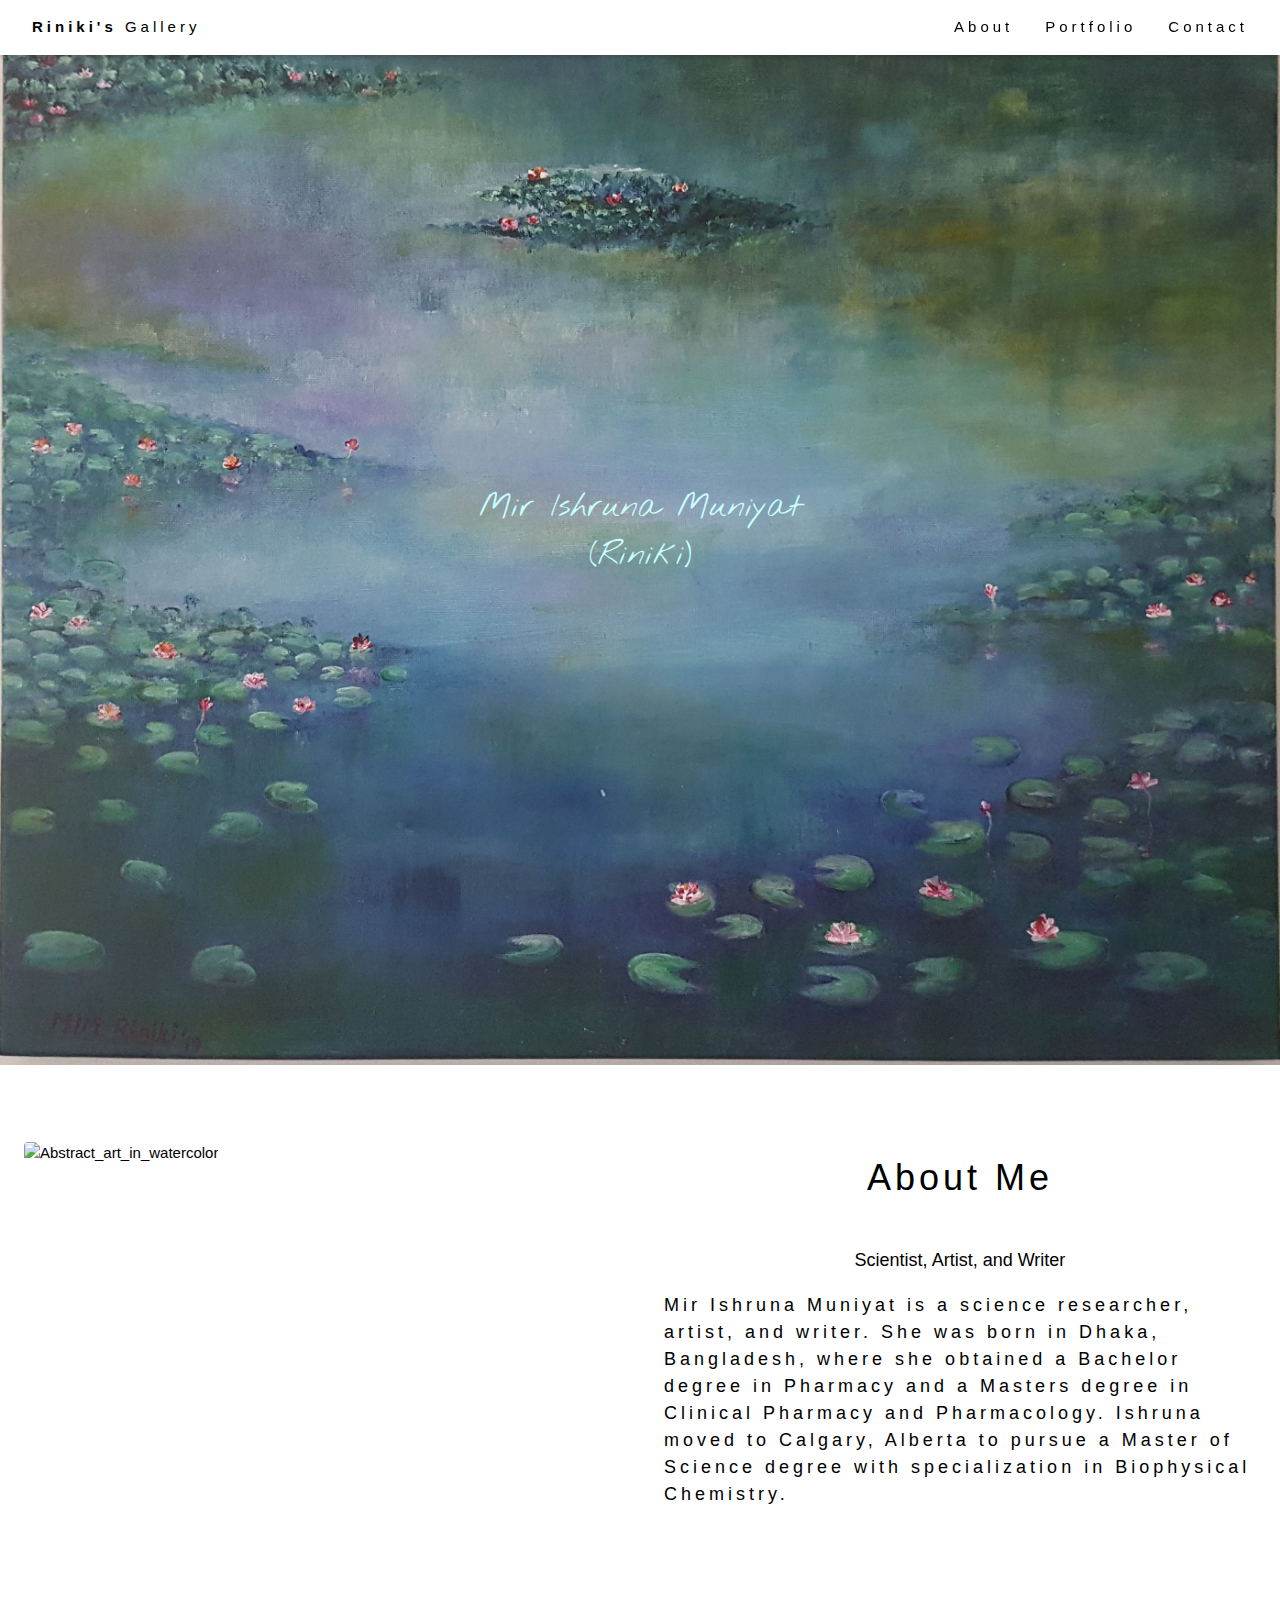
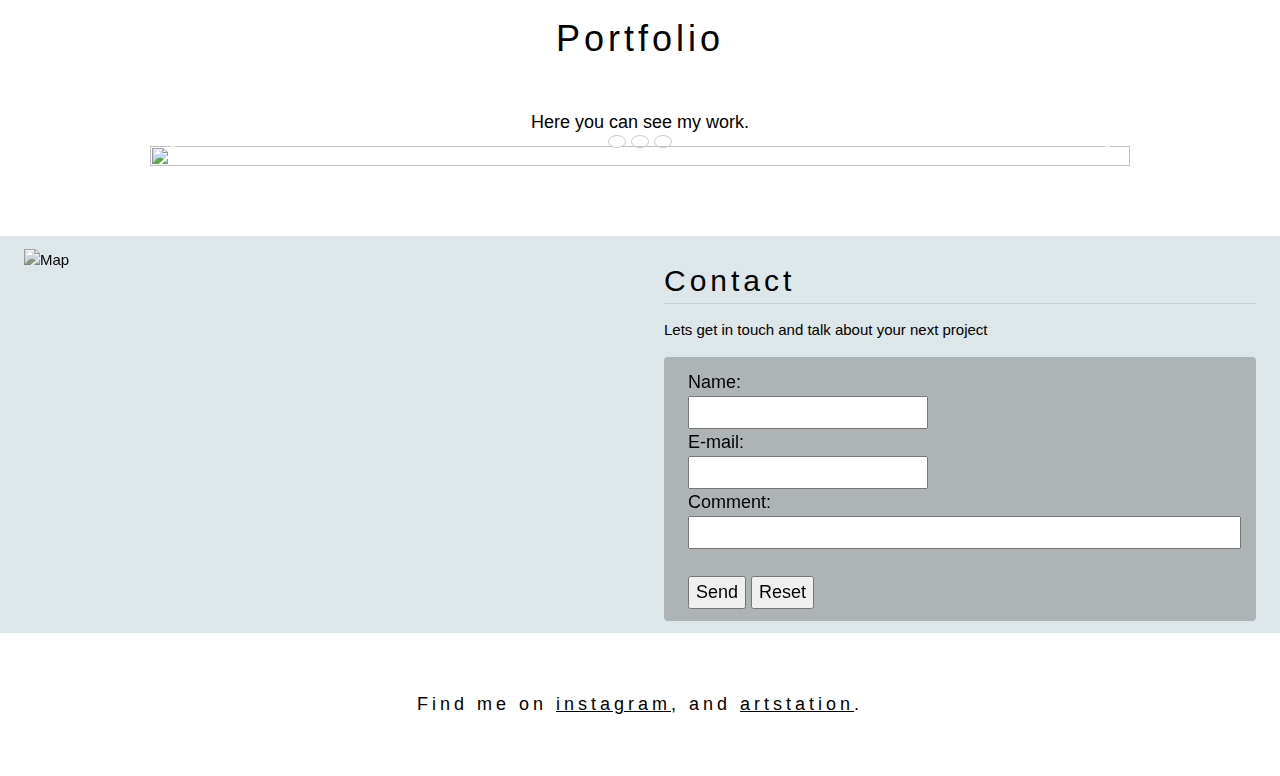
==== index.html @ c9276ca6 "Update index.html" ====
<!DOCTYPE html>
<html>
<meta charset="UFT-8">
<title>Riniki Gallery</title>
<meta name="viewport" content="width=device-width, initial-scale=1">

<style>
.pale_blue {
        background-color: #aeb4b5;
		}

</style>

<style>
.cover-photo {
		width: 100%;
		height: auto;
}
.container {
  position: relative;
  text-align: center;
  color: white;
}

.centered {
  position: absolute;
  top: 50%;
  left: 50%;
  transform: translate(-50%, -50%);
}

.slideshow_container {
  width: 800px; /*any size*/
  height: 800px; /*any size*/
}

.object-fit-slide {
  width: 100%;
  height: 100%;
  object-fit: cover; /*magic*/
}

.mySlides {display:none}
.w3-left, .w3-right, .w3-badge {cursor:pointer}
.w3-badge {height:13px;width:13px;padding:0}
</style>
			
<!-- %%%%%%%%%%%%%%%%%%%%%% STYLE  FOR SLIDE SHOW %%%%%%%%%%%%%%%%%%%%%%%%%%%%%%%%%% -->
<style>
	.mySlides {display:none}
	.w3-left, .w3-right, .w3-badge {cursor:pointer}
	.w3-badge {height:13px;width:13px;padding:0}
</style>

<!-- %%%%%%%%%%%%%%%%%%%%%% LOADING THE STYLE SHEET %%%%%%%%%%%%%%%%%%%%%%%%%%%%%%%%%% -->
<link rel="stylesheet" href="style.css">
<script src="https://www.w3schools.com/lib/w3.js"></script>

<!-- %%%%%%%%%%%%%%%%%%%%%%%%%%%%%%%%%%%%%%%%%%%%%%%%%%%%%%%%%%%%%%%%%%%%%%%%%% -->
<!-- %%%%%%%%%%%%%%%%%%%%%% MAIN BODY OF THE PAGE %%%%%%%%%%%%%%%%%%%%%%%%%%%%% -->
<!-- %%%%%%%%%%%%%%%%%%%%%%%%%%%%%%%%%%%%%%%%%%%%%%%%%%%%%%%%%%%%%%%%%%%%%%%%%% -->
<body>

<!-- wc-wide: letter spacing 4px -->
<!-- %%%%%%%%%%%%%%%%%%%%%%%%%%%%%%%%%%%%%%%%%%%%%%%%%%%%%%%%%%%%%%%%%%%%%%%%%% -->
<!-- %%%%%%%%%%%%%%%%%%%%%% NAVIGATION BAR %%%%%%%%%%%%%%%%%%%%%%%%%%%%%%%%%%%% -->
<!-- %%%%%%%%%%%%%%%%%%%%%%%%%%%%%%%%%%%%%%%%%%%%%%%%%%%%%%%%%%%%%%%%%%%%%%%%%% -->
<div class="w3-top w3-bar w3-white w3-wide w3-padding w3-card">
	<a href="#home" class="w3-bar-item w3-button"><b>Riniki's</b> Gallery</a>
	
	<!-- Float links to the right. Hide them on small screens -->
	<div class="w3-right w3-hide-small">
		<a href="#about" class="w3-bar-item w3-button">About</a>
		<a href="#projects" class="w3-bar-item w3-button">Portfolio</a>
		<a href="#contact" class="w3-bar-item w3-button">Contact</a>
	</div>
</div>



<!-- %%%%%%%%%%%%%%%%%%%%%%%%%%%%%%%%%%%%%%%%%%%%%%%%%%%%%%%%%%%%%%%%%%%%%%%%%% -->
<!-- %%%%%%%%%%%%%%%%%%%%%% Header %%%%%%%%%%%%%%%%%%%%%%%%%%%%%%%%%%%%%%%%%%%% -->
<!-- %%%%%%%%%%%%%%%%%%%%%%%%%%%%%%%%%%%%%%%%%%%%%%%%%%%%%%%%%%%%%%%%%%%%%%%%%% -->
<div class="container" style="padding-top: 25px;">
	<img src="Images/lilly_pond.jpg" style="width:100%;">
	<div class="centered cover"> Mir Ishruna Muniyat <br> (Riniki) </div>
</div>



<!-- %%%%%%%%%%%%%%%%%%%%%%%%%%%%%%%%%%%%%%%%%%%%%%%%%%%%%%%%%%%%%%%%%%%%%%%%%% -->
<!-- %%%%%%%%%%%%%%%%%%%%%% ABOUT %%%%%%%%%%%%%%%%%%%%%%%%%%%%%%%%%%%%%%%%%%%% -->
<!-- %%%%%%%%%%%%%%%%%%%%%%%%%%%%%%%%%%%%%%%%%%%%%%%%%%%%%%%%%%%%%%%%%%%%%%%%%% -->
<div id="about" class="w3-padding-top-64">
	<div class="about_row">
		<div class="about_column">
			<div class="w3-half w3-padding-large w3-hide-small">
				<img src="Images/Abstract in Watercolor.png" class="w3-round w3-image" alt="Abstract_art_in_watercolor" style="width:100%">
			</div>
		</div>
		
		<div class="about_column">
			<div class="w3-half w3-padding-large">
				<h1 class="w3-center w3-wide">About Me</h1><br>
				<h5 class="w3-center"> Scientist, Artist, and Writer </h5>
				<p class="w3-large w3-wide"> Mir Ishruna Muniyat is a science researcher, artist, and writer.
					She was born in Dhaka, Bangladesh, where she obtained a Bachelor degree in Pharmacy and a Masters degree in Clinical Pharmacy and Pharmacology.
					Ishruna moved to Calgary, Alberta to pursue a Master of Science degree with specialization in Biophysical Chemistry.
				</p>
				<p class="w3-large w3-text-grey w3-hide-medium">		
				</p>
			</div>
		</div>
	</div>
</div>

<!-- %%%%%%%%%%%%%%%%%%%%%%%%%%%%%%%%%%%%%%%%%%%%%%%%%%%%%%%%%%%%%%%%%%%%%%%%%% -->
<!-- %%%%%%%%%%%%%%%%%%%%%% Portfolio %%%%%%%%%%%%%%%%%%%%%%%%%%%%%%%%%%%%%%%%%%% -->
<!-- %%%%%%%%%%%%%%%%%%%%%%%%%%%%%%%%%%%%%%%%%%%%%%%%%%%%%%%%%%%%%%%%%%%%%%%%%% -->
<!-- Slides -->
	
<div id="projects" class="w3-center w3-padding-top-64">
	<h1 class="w3-wide">Portfolio</h1><br>
	<h5> Here you can see my work.</h5>
</div>

<div class="w3-content w3-display-container">
    <img class="object-fit-slide" src="Gallery/Art of Science/final_600dpi_info_2.png">
	<img class="object-fit-slide" src="Gallery/Art of Science/final_cover_v4.png">
	<div class="w3-center w3-container w3-section w3-large w3-text-white w3-display-bottommiddle" style="width:100%">
		<div class="w3-left w3-hover-text-khaki" onclick="plusDivs(-1)">&#10094;</div>
			<div class="w3-right w3-hover-text-khaki" onclick="plusDivs(1)">&#10095;</div>
				<span class="w3-badge demo w3-border w3-transparent w3-hover-white" onclick="currentDiv(1)"></span>
				<span class="w3-badge demo w3-border w3-transparent w3-hover-white" onclick="currentDiv(2)"></span>
				<span class="w3-badge demo w3-border w3-transparent w3-hover-white" onclick="currentDiv(3)"></span>
			</div>
	</div>
</div>

<script>
var slideIndex = 1;
showDivs(slideIndex);

function plusDivs(n) {
  showDivs(slideIndex += n);
}

function currentDiv(n) {
  showDivs(slideIndex = n);
}

function showDivs(n) {
  var i;
  var x = document.getElementsByClassName("object-fit-slide");
  var dots = document.getElementsByClassName("demo");
  if (n > x.length) {slideIndex = 1}
  if (n < 1) {slideIndex = x.length}
  for (i = 0; i < x.length; i++) {
    x[i].style.display = "none";  
  }
  for (i = 0; i < dots.length; i++) {
    dots[i].className = dots[i].className.replace(" w3-white", "");
  }
  x[slideIndex-1].style.display = "block";  
  dots[slideIndex-1].className += " w3-white";
}
</script>


<!-- %%%%%%%%%%%%%%%%%%%%%%%%%%%%%%%%%%%%%%%%%%%%%%%%%%%%%%%%%%%%%%%%%%%%%%%%%% -->
<!-- %%%%%%%%%%%%%%%%%%%%%% CONTACT %%%%%%%%%%%%%%%%%%%%%%%%%%%%%%%%%%%%%%%%%%% -->
<!-- %%%%%%%%%%%%%%%%%%%%%%%%%%%%%%%%%%%%%%%%%%%%%%%%%%%%%%%%%%%%%%%%%%%%%%%%%% -->
<div id="contact" class="w3-padding-top-64">
	<div class="about_row" style="background-color:#dde6e8;">
		<div class="about_column">
			<div class="w3-half w3-padding-large w3-hide-small">
				<img id="contact" src="Images/contact.png" class="w3-image w3-greyscale" alt="Map" style="width:100%">
			</div>
		</div>
		
		<div class="about_column">
			<div class="w3-half w3-padding-large w3-hide-smal">
				<h2 class="w3-border-bottom w3-wide 3-border-light-grey">Contact</h2>
				<p>Lets get in touch and talk about your next project</p>
				<div class="pale_blue w3-round">
					<div class="w3-container w3-padding-large w3-grayscale-min w3-large">
						<form action="mailto:ishruna.muniyat@gmail.com" method="post" enctype="text/plain">
							Name:<br>
							<input type="text" name="name"><br>
							E-mail:<br>
							<input type="text" name="mail"><br>
							Comment:<br>
							<input type="text" name="comment" size="50"><br><br>
							<input type="submit" value="Send">
							<input type="reset" value="Reset">
						</form>
					</div>
				</div>		
			</div>
		</div>
	</div>
</div>

<!-- %%%%%%%%%%%%%%%%%%%%%%%%%%%%%%%%%%%%%%%%%%%%%%%%%%%%%%%%%%%%%%%%%%%%%%%%%% -->
<!-- %%%%%%%%%%%%%%%%%%%%%% FOOTER %%%%%%%%%%%%%%%%%%%%%%%%%%%%%%%%%%%%%%%%%%%% -->
<!-- %%%%%%%%%%%%%%%%%%%%%%%%%%%%%%%%%%%%%%%%%%%%%%%%%%%%%%%%%%%%%%%%%%%%%%%%%% -->
<div class="w3-white w3-wide w3-padding">
	<!-- background-color:#dde6e8; -->
	<p class="w3-center w3-large w3-padding-32" style="font-size:10px">Find me on <a href="https://www.instagram.com/art_by_riniki/" title="instagram" target="_blank">instagram</a>, and <a href="https://ishruna_muniyat.artstation.com/" title="artstation" target="_blank">artstation</a>.</p>
</div>

</body>
</html>
---- style.css ----
﻿/* W3.CSS 4.15 December 2020 by Jan Egil and Borge Refsnes */
@font-face {
    font-family:    curvy;
    src:            url('NothingYouCouldDo-Regular.ttf') format('truetype');
}

.cover {
    color:            rgba(200,255,255,1);
    font-family:    curvy;
    font-size:        24pt;
    display:         block;
    text-align:     center;
    }
}

* {
  box-sizing: border-box;
}

@media only screen and (max-width: 600px) {
	.about_column {
	  display: block;
	  float: center;
	  height: 100%;
	  padding: 5px;
	}
}
.about_row::after {
  content: "";
  clear: both;
  display: table;
}

html{box-sizing:border-box}*,*:before,*:after{box-sizing:inherit}
/* Extract from normalize.css by Nicolas Gallagher and Jonathan Neal git.io/normalize */
html{-ms-text-size-adjust:100%;-webkit-text-size-adjust:100%}body{margin:0}
article,aside,details,figcaption,figure,footer,header,main,menu,nav,section{display:block}summary{display:list-item}
audio,canvas,progress,video{display:inline-block}progress{vertical-align:baseline}
audio:not([controls]){display:none;height:0}[hidden],template{display:none}
a{background-color:transparent}a:active,a:hover{outline-width:0}
abbr[title]{border-bottom:none;text-decoration:underline;text-decoration:underline dotted}
b,strong{font-weight:bolder}dfn{font-style:italic}mark{background:#ff0;color:#000}
small{font-size:80%}sub,sup{font-size:75%;line-height:0;position:relative;vertical-align:baseline}
sub{bottom:-0.25em}sup{top:-0.5em}figure{margin:1em 40px}img{border-style:none}
code,kbd,pre,samp{font-family:monospace,monospace;font-size:1em}hr{box-sizing:content-box;height:0;overflow:visible}
button,input,select,textarea,optgroup{font:inherit;margin:0}optgroup{font-weight:bold}
button,input{overflow:visible}button,select{text-transform:none}
button,[type=button],[type=reset],[type=submit]{-webkit-appearance:button}
button::-moz-focus-inner,[type=button]::-moz-focus-inner,[type=reset]::-moz-focus-inner,[type=submit]::-moz-focus-inner{border-style:none;padding:0}
button:-moz-focusring,[type=button]:-moz-focusring,[type=reset]:-moz-focusring,[type=submit]:-moz-focusring{outline:1px dotted ButtonText}
fieldset{border:1px solid #c0c0c0;margin:0 2px;padding:.35em .625em .75em}
legend{color:inherit;display:table;max-width:100%;padding:0;white-space:normal}textarea{overflow:auto}
[type=checkbox],[type=radio]{padding:0}
[type=number]::-webkit-inner-spin-button,[type=number]::-webkit-outer-spin-button{height:auto}
[type=search]{-webkit-appearance:textfield;outline-offset:-2px}
[type=search]::-webkit-search-decoration{-webkit-appearance:none}
::-webkit-file-upload-button{-webkit-appearance:button;font:inherit}
/* End extract */
html,body{font-family:Verdana,sans-serif;font-size:15px;line-height:1.5}html{overflow-x:hidden}
h1{font-size:36px}h2{font-size:30px}h3{font-size:24px}h4{font-size:20px}h5{font-size:18px}h6{font-size:16px}
.w3-serif{font-family:serif}.w3-sans-serif{font-family:sans-serif}.w3-cursive{font-family:cursive}.w3-monospace{font-family:monospace}
h1,h2,h3,h4,h5,h6{font-family:"Segoe UI",Arial,sans-serif;font-weight:400;margin:10px 0}.w3-wide{letter-spacing:4px}
hr{border:0;border-top:1px solid #eee;margin:20px 0}
.w3-image{max-width:100%;height:auto}img{vertical-align:middle}a{color:inherit}
.w3-table,.w3-table-all{border-collapse:collapse;border-spacing:0;width:100%;display:table}.w3-table-all{border:1px solid #ccc}
.w3-bordered tr,.w3-table-all tr{border-bottom:1px solid #ddd}.w3-striped tbody tr:nth-child(even){background-color:#f1f1f1}
.w3-table-all tr:nth-child(odd){background-color:#fff}.w3-table-all tr:nth-child(even){background-color:#f1f1f1}
.w3-hoverable tbody tr:hover,.w3-ul.w3-hoverable li:hover{background-color:#ccc}.w3-centered tr th,.w3-centered tr td{text-align:center}
.w3-table td,.w3-table th,.w3-table-all td,.w3-table-all th{padding:8px 8px;display:table-cell;text-align:left;vertical-align:top}
.w3-table th:first-child,.w3-table td:first-child,.w3-table-all th:first-child,.w3-table-all td:first-child{padding-left:16px}
.w3-btn,.w3-button{border:none;display:inline-block;padding:8px 16px;vertical-align:middle;overflow:hidden;text-decoration:none;color:inherit;background-color:inherit;text-align:center;cursor:pointer;white-space:nowrap}
.w3-btn:hover{box-shadow:0 8px 16px 0 rgba(0,0,0,0.2),0 6px 20px 0 rgba(0,0,0,0.19)}
.w3-btn,.w3-button{-webkit-touch-callout:none;-webkit-user-select:none;-khtml-user-select:none;-moz-user-select:none;-ms-user-select:none;user-select:none}   
.w3-disabled,.w3-btn:disabled,.w3-button:disabled{cursor:not-allowed;opacity:0.3}.w3-disabled *,:disabled *{pointer-events:none}
.w3-btn.w3-disabled:hover,.w3-btn:disabled:hover{box-shadow:none}
.w3-badge,.w3-tag{background-color:#000;color:#fff;display:inline-block;padding-left:8px;padding-right:8px;text-align:center}.w3-badge{border-radius:50%}
.w3-ul{list-style-type:none;padding:0;margin:0}.w3-ul li{padding:8px 16px;border-bottom:1px solid #ddd}.w3-ul li:last-child{border-bottom:none}
.w3-tooltip,.w3-display-container{position:relative}.w3-tooltip .w3-text{display:none}.w3-tooltip:hover .w3-text{display:inline-block}
.w3-ripple:active{opacity:0.5}.w3-ripple{transition:opacity 0s}
.w3-input{padding:8px;display:block;border:none;border-bottom:1px solid #ccc;width:100%}
.w3-select{padding:9px 0;width:100%;border:none;border-bottom:1px solid #ccc}
.w3-dropdown-click,.w3-dropdown-hover{position:relative;display:inline-block;cursor:pointer}
.w3-dropdown-hover:hover .w3-dropdown-content{display:block}
.w3-dropdown-hover:first-child,.w3-dropdown-click:hover{background-color:#ccc;color:#000}
.w3-dropdown-hover:hover > .w3-button:first-child,.w3-dropdown-click:hover > .w3-button:first-child{background-color:#ccc;color:#000}
.w3-dropdown-content{cursor:auto;color:#000;background-color:#fff;display:none;position:absolute;min-width:160px;margin:0;padding:0;z-index:1}
.w3-check,.w3-radio{width:24px;height:24px;position:relative;top:6px}
.w3-sidebar{height:100%;width:200px;background-color:#fff;position:fixed!important;z-index:1;overflow:auto}
.w3-bar-block .w3-dropdown-hover,.w3-bar-block .w3-dropdown-click{width:100%}
.w3-bar-block .w3-dropdown-hover .w3-dropdown-content,.w3-bar-block .w3-dropdown-click .w3-dropdown-content{min-width:100%}
.w3-bar-block .w3-dropdown-hover .w3-button,.w3-bar-block .w3-dropdown-click .w3-button{width:100%;text-align:left;padding:8px 16px}
.w3-main,#main{transition:margin-left .4s}
.w3-modal{z-index:3;display:none;padding-top:100px;position:fixed;left:0;top:0;width:100%;height:100%;overflow:auto;background-color:rgb(0,0,0);background-color:rgba(0,0,0,0.4)}
.w3-modal-content{margin:auto;background-color:#fff;position:relative;padding:0;outline:0;width:600px}
.w3-bar{width:100%;overflow:hidden}.w3-center .w3-bar{display:inline-block;width:auto}
.w3-bar .w3-bar-item{padding:8px 16px;float:left;width:auto;border:none;display:block;outline:0}
.w3-bar .w3-dropdown-hover,.w3-bar .w3-dropdown-click{position:static;float:left}
.w3-bar .w3-button{white-space:normal}
.w3-bar-block .w3-bar-item{width:100%;display:block;padding:8px 16px;text-align:left;border:none;white-space:normal;float:none;outline:0}
.w3-bar-block.w3-center .w3-bar-item{text-align:center}.w3-block{display:block;width:100%}
.w3-responsive{display:block;overflow-x:auto}
.w3-container:after,.w3-container:before,.w3-panel:after,.w3-panel:before,.w3-row:after,.w3-row:before,.w3-row-padding:after,.w3-row-padding:before,
.w3-cell-row:before,.w3-cell-row:after,.w3-clear:after,.w3-clear:before,.w3-bar:before,.w3-bar:after{content:"";display:table;clear:both}
.w3-col,.w3-half,.w3-third,.w3-twothird,.w3-threequarter,.w3-quarter{float:left;width:100%}
.w3-col.s1{width:8.33333%}.w3-col.s2{width:16.66666%}.w3-col.s3{width:24.99999%}.w3-col.s4{width:33.33333%}
.w3-col.s5{width:41.66666%}.w3-col.s6{width:49.99999%}.w3-col.s7{width:58.33333%}.w3-col.s8{width:66.66666%}
.w3-col.s9{width:74.99999%}.w3-col.s10{width:83.33333%}.w3-col.s11{width:91.66666%}.w3-col.s12{width:99.99999%}
@media (min-width:601px){.w3-col.m1{width:8.33333%}.w3-col.m2{width:16.66666%}.w3-col.m3,.w3-quarter{width:24.99999%}.w3-col.m4,.w3-third{width:33.33333%}
.w3-col.m5{width:41.66666%}.w3-col.m6,.w3-half{width:49.99999%}.w3-col.m7{width:58.33333%}.w3-col.m8,.w3-twothird{width:66.66666%}
.w3-col.m9,.w3-threequarter{width:74.99999%}.w3-col.m10{width:83.33333%}.w3-col.m11{width:91.66666%}.w3-col.m12{width:99.99999%}}
@media (min-width:993px){.w3-col.l1{width:8.33333%}.w3-col.l2{width:16.66666%}.w3-col.l3{width:24.99999%}.w3-col.l4{width:33.33333%}
.w3-col.l5{width:41.66666%}.w3-col.l6{width:49.99999%}.w3-col.l7{width:58.33333%}.w3-col.l8{width:66.66666%}
.w3-col.l9{width:74.99999%}.w3-col.l10{width:83.33333%}.w3-col.l11{width:91.66666%}.w3-col.l12{width:99.99999%}}
.w3-rest{overflow:hidden}.w3-stretch{margin-left:-16px;margin-right:-16px}
.w3-content,.w3-auto{margin-left:auto;margin-right:auto}.w3-content{max-width:980px}.w3-auto{max-width:1140px}
.w3-cell-row{display:table;width:100%}.w3-cell{display:table-cell}
.w3-cell-top{vertical-align:top}.w3-cell-middle{vertical-align:middle}.w3-cell-bottom{vertical-align:bottom}
.w3-hide{display:none!important}.w3-show-block,.w3-show{display:block!important}.w3-show-inline-block{display:inline-block!important}
@media (max-width:1205px){.w3-auto{max-width:95%}}
@media (max-width:600px){.w3-modal-content{margin:0 10px;width:auto!important}.w3-modal{padding-top:30px}
.w3-dropdown-hover.w3-mobile .w3-dropdown-content,.w3-dropdown-click.w3-mobile .w3-dropdown-content{position:relative}	
.w3-hide-small{display:none!important}.w3-mobile{display:block;width:100%!important}.w3-bar-item.w3-mobile,.w3-dropdown-hover.w3-mobile,.w3-dropdown-click.w3-mobile{text-align:center}
.w3-dropdown-hover.w3-mobile,.w3-dropdown-hover.w3-mobile .w3-btn,.w3-dropdown-hover.w3-mobile .w3-button,.w3-dropdown-click.w3-mobile,.w3-dropdown-click.w3-mobile .w3-btn,.w3-dropdown-click.w3-mobile .w3-button{width:100%}}
@media (max-width:768px){.w3-modal-content{width:500px}.w3-modal{padding-top:50px}}
@media (min-width:993px){.w3-modal-content{width:900px}.w3-hide-large{display:none!important}.w3-sidebar.w3-collapse{display:block!important}}
@media (max-width:992px) and (min-width:601px){.w3-hide-medium{display:none!important}}
@media (max-width:992px){.w3-sidebar.w3-collapse{display:none}.w3-main{margin-left:0!important;margin-right:0!important}.w3-auto{max-width:100%}}
.w3-top,.w3-bottom{position:fixed;width:100%;z-index:1}.w3-top{top:0}.w3-bottom{bottom:0}
.w3-overlay{position:fixed;display:none;width:100%;height:100%;top:0;left:0;right:0;bottom:0;background-color:rgba(0,0,0,0.5);z-index:2}
.w3-display-topleft{position:absolute;left:0;top:0}.w3-display-topright{position:absolute;right:0;top:0}
.w3-display-bottomleft{position:absolute;left:0;bottom:0}.w3-display-bottomright{position:absolute;right:0;bottom:0}
.w3-display-middle{position:absolute;top:50%;left:50%;transform:translate(-50%,-50%);-ms-transform:translate(-50%,-50%)}
.w3-display-left{position:absolute;top:50%;left:0%;transform:translate(0%,-50%);-ms-transform:translate(-0%,-50%)}
.w3-display-right{position:absolute;top:50%;right:0%;transform:translate(0%,-50%);-ms-transform:translate(0%,-50%)}
.w3-display-topmiddle{position:absolute;left:50%;top:0;transform:translate(-50%,0%);-ms-transform:translate(-50%,0%)}
.w3-display-bottommiddle{position:absolute;left:50%;bottom:0;transform:translate(-50%,0%);-ms-transform:translate(-50%,0%)}
.w3-display-container:hover .w3-display-hover{display:block}.w3-display-container:hover span.w3-display-hover{display:inline-block}.w3-display-hover{display:none}
.w3-display-position{position:absolute}
.w3-circle{border-radius:50%}
.w3-round-small{border-radius:2px}.w3-round,.w3-round-medium{border-radius:4px}.w3-round-large{border-radius:8px}.w3-round-xlarge{border-radius:16px}.w3-round-xxlarge{border-radius:32px}
.w3-row-padding,.w3-row-padding>.w3-half,.w3-row-padding>.w3-third,.w3-row-padding>.w3-twothird,.w3-row-padding>.w3-threequarter,.w3-row-padding>.w3-quarter,.w3-row-padding>.w3-col{padding:0 8px}
.w3-container,.w3-panel{padding:0.01em 16px}.w3-panel{margin-top:16px;margin-bottom:16px}
.w3-code,.w3-codespan{font-family:Consolas,"courier new";font-size:16px}
.w3-code{width:auto;background-color:#fff;padding:8px 12px;border-left:4px solid #4CAF50;word-wrap:break-word}
.w3-codespan{color:crimson;background-color:#f1f1f1;padding-left:4px;padding-right:4px;font-size:110%}
.w3-card,.w3-card-2{box-shadow:0 2px 5px 0 rgba(0,0,0,0.16),0 2px 10px 0 rgba(0,0,0,0.12)}
.w3-card-4,.w3-hover-shadow:hover{box-shadow:0 4px 10px 0 rgba(0,0,0,0.2),0 4px 20px 0 rgba(0,0,0,0.19)}
.w3-spin{animation:w3-spin 2s infinite linear}@keyframes w3-spin{0%{transform:rotate(0deg)}100%{transform:rotate(359deg)}}
.w3-animate-fading{animation:fading 10s infinite}@keyframes fading{0%{opacity:0}50%{opacity:1}100%{opacity:0}}
.w3-animate-opacity{animation:opac 0.8s}@keyframes opac{from{opacity:0} to{opacity:1}}
.w3-animate-top{position:relative;animation:animatetop 0.4s}@keyframes animatetop{from{top:-300px;opacity:0} to{top:0;opacity:1}}
.w3-animate-left{position:relative;animation:animateleft 0.4s}@keyframes animateleft{from{left:-300px;opacity:0} to{left:0;opacity:1}}
.w3-animate-right{position:relative;animation:animateright 0.4s}@keyframes animateright{from{right:-300px;opacity:0} to{right:0;opacity:1}}
.w3-animate-bottom{position:relative;animation:animatebottom 0.4s}@keyframes animatebottom{from{bottom:-300px;opacity:0} to{bottom:0;opacity:1}}
.w3-animate-zoom {animation:animatezoom 0.6s}@keyframes animatezoom{from{transform:scale(0)} to{transform:scale(1)}}
.w3-animate-input{transition:width 0.4s ease-in-out}.w3-animate-input:focus{width:100%!important}
.w3-opacity,.w3-hover-opacity:hover{opacity:0.60}.w3-opacity-off,.w3-hover-opacity-off:hover{opacity:1}
.w3-opacity-max{opacity:0.25}.w3-opacity-min{opacity:0.75}
.w3-greyscale-max,.w3-grayscale-max,.w3-hover-greyscale:hover,.w3-hover-grayscale:hover{filter:grayscale(100%)}
.w3-greyscale,.w3-grayscale{filter:grayscale(75%)}.w3-greyscale-min,.w3-grayscale-min{filter:grayscale(50%)}
.w3-sepia{filter:sepia(75%)}.w3-sepia-max,.w3-hover-sepia:hover{filter:sepia(100%)}.w3-sepia-min{filter:sepia(50%)}
.w3-tiny{font-size:10px!important}.w3-small{font-size:12px!important}.w3-medium{font-size:15px!important}.w3-large{font-size:18px!important}
.w3-xlarge{font-size:24px!important}.w3-xxlarge{font-size:36px!important}.w3-xxxlarge{font-size:48px!important}.w3-jumbo{font-size:64px!important}
.w3-left-align{text-align:left!important}.w3-right-align{text-align:right!important}.w3-justify{text-align:justify!important}.w3-center{text-align:center!important}
.w3-border-0{border:0!important}.w3-border{border:1px solid #ccc!important}
.w3-border-top{border-top:1px solid #ccc!important}.w3-border-bottom{border-bottom:1px solid #ccc!important}
.w3-border-left{border-left:1px solid #ccc!important}.w3-border-right{border-right:1px solid #ccc!important}
.w3-topbar{border-top:6px solid #ccc!important}.w3-bottombar{border-bottom:6px solid #ccc!important}
.w3-leftbar{border-left:6px solid #ccc!important}.w3-rightbar{border-right:6px solid #ccc!important}
.w3-section,.w3-code{margin-top:16px!important;margin-bottom:16px!important}
.w3-margin{margin:16px!important}.w3-margin-top{margin-top:16px!important}.w3-margin-bottom{margin-bottom:16px!important}
.w3-margin-left{margin-left:16px!important}.w3-margin-right{margin-right:16px!important}
.w3-padding-small{padding:4px 8px!important}.w3-padding{padding:8px 16px!important}.w3-padding-large{padding:12px 24px!important}
.w3-padding-16{padding-top:16px!important;padding-bottom:16px!important}.w3-padding-24{padding-top:24px!important;padding-bottom:24px!important}
.w3-padding-32{padding-top:32px!important;padding-bottom:32px!important}.w3-padding-48{padding-top:48px!important;padding-bottom:48px!important}
.w3-padding-64{padding-top:64px!important;padding-bottom:64px!important}
.w3-padding-top-64{padding-top:64px!important}.w3-padding-top-48{padding-top:48px!important}
.w3-padding-top-32{padding-top:32px!important}.w3-padding-top-24{padding-top:24px!important}
.w3-left{float:left!important}.w3-right{float:right!important}
.w3-button:hover{color:#000!important;background-color:#ccc!important}
.w3-transparent,.w3-hover-none:hover{background-color:transparent!important}
.w3-hover-none:hover{box-shadow:none!important}
/* Colors */
.w3-amber,.w3-hover-amber:hover{color:#000!important;background-color:#ffc107!important}
.w3-aqua,.w3-hover-aqua:hover{color:#000!important;background-color:#00ffff!important}
.w3-blue,.w3-hover-blue:hover{color:#fff!important;background-color:#2196F3!important}
.w3-light-blue,.w3-hover-light-blue:hover{color:#000!important;background-color:#87CEEB!important}
.w3-brown,.w3-hover-brown:hover{color:#fff!important;background-color:#795548!important}
.w3-cyan,.w3-hover-cyan:hover{color:#000!important;background-color:#00bcd4!important}
.w3-blue-grey,.w3-hover-blue-grey:hover,.w3-blue-gray,.w3-hover-blue-gray:hover{color:#fff!important;background-color:#607d8b!important}
.w3-green,.w3-hover-green:hover{color:#fff!important;background-color:#4CAF50!important}
.w3-light-green,.w3-hover-light-green:hover{color:#000!important;background-color:#8bc34a!important}
.w3-indigo,.w3-hover-indigo:hover{color:#fff!important;background-color:#3f51b5!important}
.w3-khaki,.w3-hover-khaki:hover{color:#000!important;background-color:#f0e68c!important}
.w3-lime,.w3-hover-lime:hover{color:#000!important;background-color:#cddc39!important}
.w3-orange,.w3-hover-orange:hover{color:#000!important;background-color:#ff9800!important}
.w3-deep-orange,.w3-hover-deep-orange:hover{color:#fff!important;background-color:#ff5722!important}
.w3-pink,.w3-hover-pink:hover{color:#fff!important;background-color:#e91e63!important}
.w3-purple,.w3-hover-purple:hover{color:#fff!important;background-color:#9c27b0!important}
.w3-deep-purple,.w3-hover-deep-purple:hover{color:#fff!important;background-color:#673ab7!important}
.w3-red,.w3-hover-red:hover{color:#fff!important;background-color:#f44336!important}
.w3-sand,.w3-hover-sand:hover{color:#000!important;background-color:#fdf5e6!important}
.w3-teal,.w3-hover-teal:hover{color:#fff!important;background-color:#009688!important}
.w3-yellow,.w3-hover-yellow:hover{color:#000!important;background-color:#ffeb3b!important}
.w3-white,.w3-hover-white:hover{color:#000!important;background-color:#fff!important}
.w3-black,.w3-hover-black:hover{color:#fff!important;background-color:#000!important}
.w3-grey,.w3-hover-grey:hover,.w3-gray,.w3-hover-gray:hover{color:#000!important;background-color:#9e9e9e!important}
.w3-light-grey,.w3-hover-light-grey:hover,.w3-light-gray,.w3-hover-light-gray:hover{color:#000!important;background-color:#f1f1f1!important}
.w3-dark-grey,.w3-hover-dark-grey:hover,.w3-dark-gray,.w3-hover-dark-gray:hover{color:#fff!important;background-color:#616161!important}
.w3-pale-red,.w3-hover-pale-red:hover{color:#000!important;background-color:#ffdddd!important}
.w3-pale-green,.w3-hover-pale-green:hover{color:#000!important;background-color:#ddffdd!important}
.w3-pale-yellow,.w3-hover-pale-yellow:hover{color:#000!important;background-color:#ffffcc!important}
.w3-pale-blue,.w3-hover-pale-blue:hover{color:#000!important;background-color:#ddffff!important}
.w3-text-amber,.w3-hover-text-amber:hover{color:#ffc107!important}
.w3-text-aqua,.w3-hover-text-aqua:hover{color:#00ffff!important}
.w3-text-blue,.w3-hover-text-blue:hover{color:#2196F3!important}
.w3-text-light-blue,.w3-hover-text-light-blue:hover{color:#87CEEB!important}
.w3-text-brown,.w3-hover-text-brown:hover{color:#795548!important}
.w3-text-cyan,.w3-hover-text-cyan:hover{color:#00bcd4!important}
.w3-text-blue-grey,.w3-hover-text-blue-grey:hover,.w3-text-blue-gray,.w3-hover-text-blue-gray:hover{color:#607d8b!important}
.w3-text-green,.w3-hover-text-green:hover{color:#4CAF50!important}
.w3-text-light-green,.w3-hover-text-light-green:hover{color:#8bc34a!important}
.w3-text-indigo,.w3-hover-text-indigo:hover{color:#3f51b5!important}
.w3-text-khaki,.w3-hover-text-khaki:hover{color:#b4aa50!important}
.w3-text-lime,.w3-hover-text-lime:hover{color:#cddc39!important}
.w3-text-orange,.w3-hover-text-orange:hover{color:#ff9800!important}
.w3-text-deep-orange,.w3-hover-text-deep-orange:hover{color:#ff5722!important}
.w3-text-pink,.w3-hover-text-pink:hover{color:#e91e63!important}
.w3-text-purple,.w3-hover-text-purple:hover{color:#9c27b0!important}
.w3-text-deep-purple,.w3-hover-text-deep-purple:hover{color:#673ab7!important}
.w3-text-red,.w3-hover-text-red:hover{color:#f44336!important}
.w3-text-sand,.w3-hover-text-sand:hover{color:#fdf5e6!important}
.w3-text-teal,.w3-hover-text-teal:hover{color:#009688!important}
.w3-text-yellow,.w3-hover-text-yellow:hover{color:#d2be0e!important}
.w3-text-white,.w3-hover-text-white:hover{color:#fff!important}
.w3-text-black,.w3-hover-text-black:hover{color:#000!important}
.w3-text-grey,.w3-hover-text-grey:hover,.w3-text-gray,.w3-hover-text-gray:hover{color:#757575!important}
.w3-text-light-grey,.w3-hover-text-light-grey:hover,.w3-text-light-gray,.w3-hover-text-light-gray:hover{color:#f1f1f1!important}
.w3-text-dark-grey,.w3-hover-text-dark-grey:hover,.w3-text-dark-gray,.w3-hover-text-dark-gray:hover{color:#3a3a3a!important}
.w3-border-amber,.w3-hover-border-amber:hover{border-color:#ffc107!important}
.w3-border-aqua,.w3-hover-border-aqua:hover{border-color:#00ffff!important}
.w3-border-blue,.w3-hover-border-blue:hover{border-color:#2196F3!important}
.w3-border-light-blue,.w3-hover-border-light-blue:hover{border-color:#87CEEB!important}
.w3-border-brown,.w3-hover-border-brown:hover{border-color:#795548!important}
.w3-border-cyan,.w3-hover-border-cyan:hover{border-color:#00bcd4!important}
.w3-border-blue-grey,.w3-hover-border-blue-grey:hover,.w3-border-blue-gray,.w3-hover-border-blue-gray:hover{border-color:#607d8b!important}
.w3-border-green,.w3-hover-border-green:hover{border-color:#4CAF50!important}
.w3-border-light-green,.w3-hover-border-light-green:hover{border-color:#8bc34a!important}
.w3-border-indigo,.w3-hover-border-indigo:hover{border-color:#3f51b5!important}
.w3-border-khaki,.w3-hover-border-khaki:hover{border-color:#f0e68c!important}
.w3-border-lime,.w3-hover-border-lime:hover{border-color:#cddc39!important}
.w3-border-orange,.w3-hover-border-orange:hover{border-color:#ff9800!important}
.w3-border-deep-orange,.w3-hover-border-deep-orange:hover{border-color:#ff5722!important}
.w3-border-pink,.w3-hover-border-pink:hover{border-color:#e91e63!important}
.w3-border-purple,.w3-hover-border-purple:hover{border-color:#9c27b0!important}
.w3-border-deep-purple,.w3-hover-border-deep-purple:hover{border-color:#673ab7!important}
.w3-border-red,.w3-hover-border-red:hover{border-color:#f44336!important}
.w3-border-sand,.w3-hover-border-sand:hover{border-color:#fdf5e6!important}
.w3-border-teal,.w3-hover-border-teal:hover{border-color:#009688!important}
.w3-border-yellow,.w3-hover-border-yellow:hover{border-color:#ffeb3b!important}
.w3-border-white,.w3-hover-border-white:hover{border-color:#fff!important}
.w3-border-black,.w3-hover-border-black:hover{border-color:#000!important}
.w3-border-grey,.w3-hover-border-grey:hover,.w3-border-gray,.w3-hover-border-gray:hover{border-color:#9e9e9e!important}
.w3-border-light-grey,.w3-hover-border-light-grey:hover,.w3-border-light-gray,.w3-hover-border-light-gray:hover{border-color:#f1f1f1!important}
.w3-border-dark-grey,.w3-hover-border-dark-grey:hover,.w3-border-dark-gray,.w3-hover-border-dark-gray:hover{border-color:#616161!important}
.w3-border-pale-red,.w3-hover-border-pale-red:hover{border-color:#ffe7e7!important}.w3-border-pale-green,.w3-hover-border-pale-green:hover{border-color:#e7ffe7!important}
.w3-border-pale-yellow,.w3-hover-border-pale-yellow:hover{border-color:#ffffcc!important}.w3-border-pale-blue,.w3-hover-border-pale-blue:hover{border-color:#e7ffff!important}
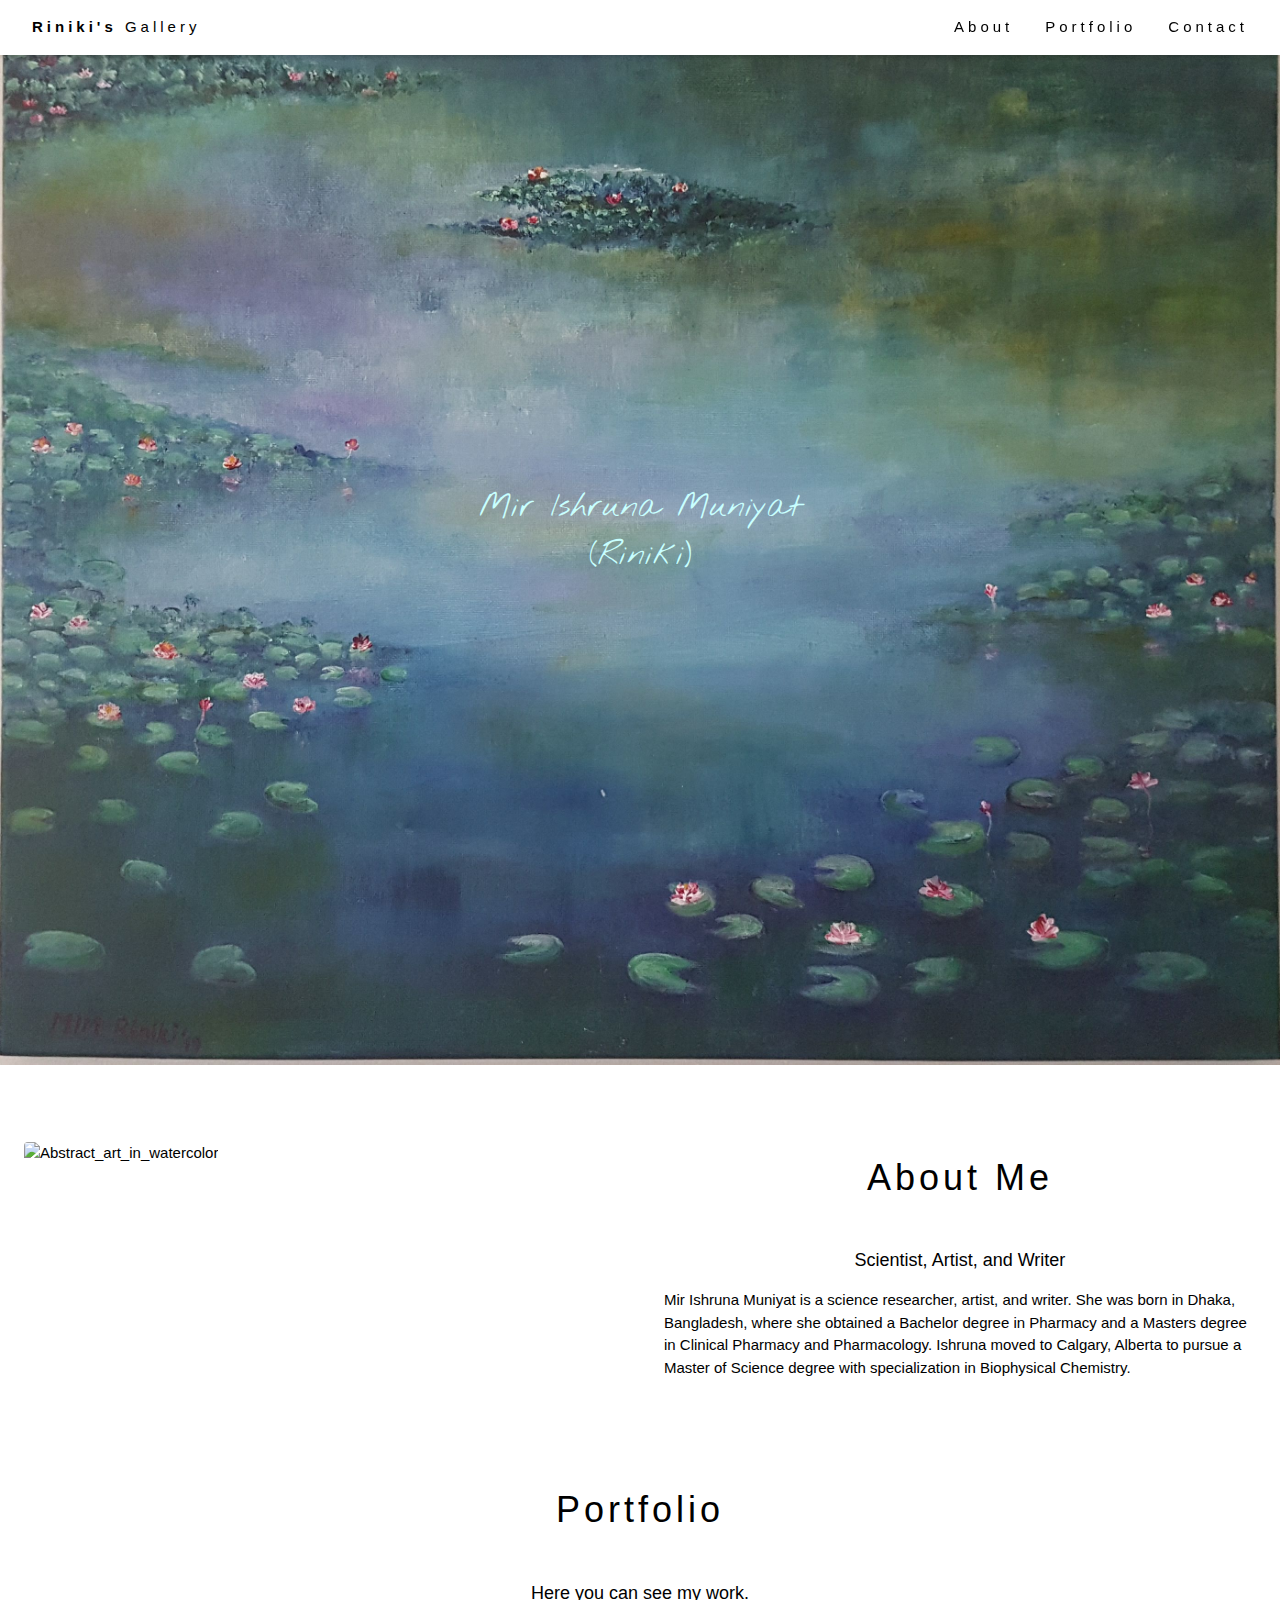
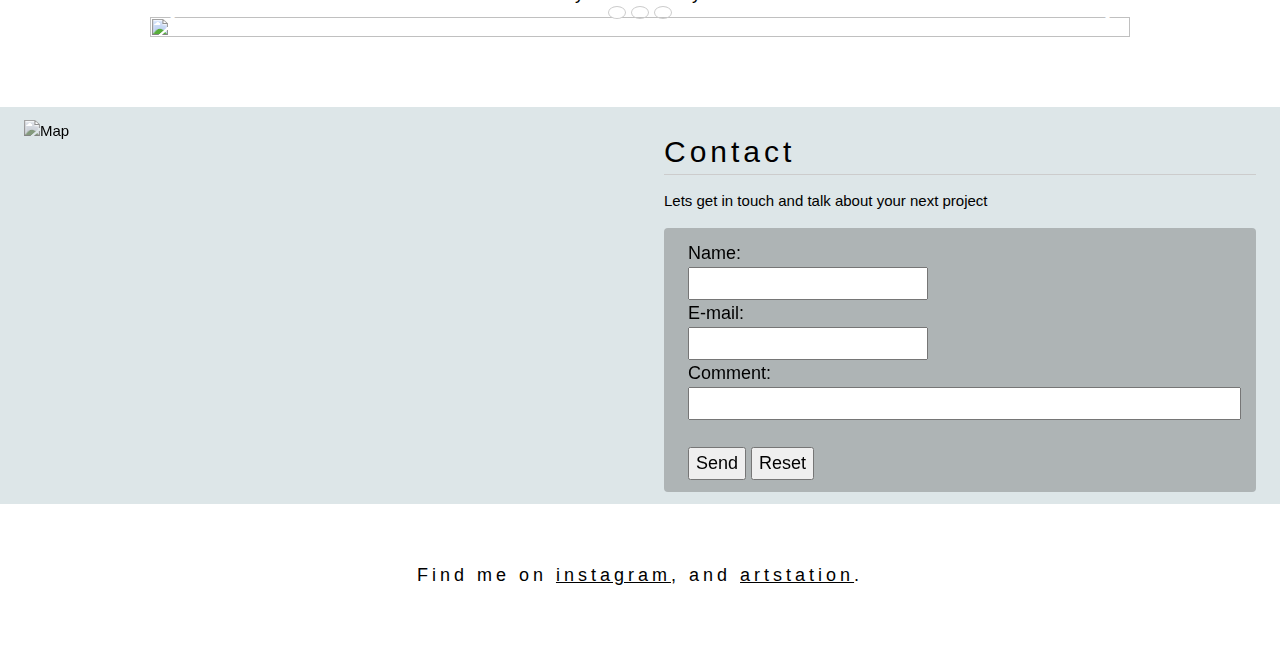
==== commit 9c2c9d6f: "Update index.html" ====
--- a/index.html
+++ b/index.html
@@ -103,7 +103,7 @@
 			<div class="w3-half w3-padding-large">
 				<h1 class="w3-center w3-wide">About Me</h1><br>
 				<h5 class="w3-center"> Scientist, Artist, and Writer </h5>
-				<p class="w3-large w3-wide"> Mir Ishruna Muniyat is a science researcher, artist, and writer.
+				<p> Mir Ishruna Muniyat is a science researcher, artist, and writer.
 					She was born in Dhaka, Bangladesh, where she obtained a Bachelor degree in Pharmacy and a Masters degree in Clinical Pharmacy and Pharmacology.
 					Ishruna moved to Calgary, Alberta to pursue a Master of Science degree with specialization in Biophysical Chemistry.
 				</p>
--- a/style.css
+++ b/style.css
@@ -30,6 +30,7 @@
   clear: both;
   display: table;
 }
+cover-image {  width: 100%;  height: auto; }
 
 html{box-sizing:border-box}*,*:before,*:after{box-sizing:inherit}
 /* Extract from normalize.css by Nicolas Gallagher and Jonathan Neal git.io/normalize */
@@ -60,6 +61,7 @@
 h1{font-size:36px}h2{font-size:30px}h3{font-size:24px}h4{font-size:20px}h5{font-size:18px}h6{font-size:16px}
 .w3-serif{font-family:serif}.w3-sans-serif{font-family:sans-serif}.w3-cursive{font-family:cursive}.w3-monospace{font-family:monospace}
 h1,h2,h3,h4,h5,h6{font-family:"Segoe UI",Arial,sans-serif;font-weight:400;margin:10px 0}.w3-wide{letter-spacing:4px}
+p{font-family:"Segoe UI",Arial,sans-serif}
 hr{border:0;border-top:1px solid #eee;margin:20px 0}
 .w3-image{max-width:100%;height:auto}img{vertical-align:middle}a{color:inherit}
 .w3-table,.w3-table-all{border-collapse:collapse;border-spacing:0;width:100%;display:table}.w3-table-all{border:1px solid #ccc}
@@ -264,4 +266,4 @@
 .w3-border-light-grey,.w3-hover-border-light-grey:hover,.w3-border-light-gray,.w3-hover-border-light-gray:hover{border-color:#f1f1f1!important}
 .w3-border-dark-grey,.w3-hover-border-dark-grey:hover,.w3-border-dark-gray,.w3-hover-border-dark-gray:hover{border-color:#616161!important}
 .w3-border-pale-red,.w3-hover-border-pale-red:hover{border-color:#ffe7e7!important}.w3-border-pale-green,.w3-hover-border-pale-green:hover{border-color:#e7ffe7!important}
-.w3-border-pale-yellow,.w3-hover-border-pale-yellow:hover{border-color:#ffffcc!important}.w3-border-pale-blue,.w3-hover-border-pale-blue:hover{border-color:#e7ffff!important}+.w3-border-pale-yellow,.w3-hover-border-pale-yellow:hover{border-color:#ffffcc!important}.w3-border-pale-blue,.w3-hover-border-pale-blue:hover{border-color:#e7ffff!important}
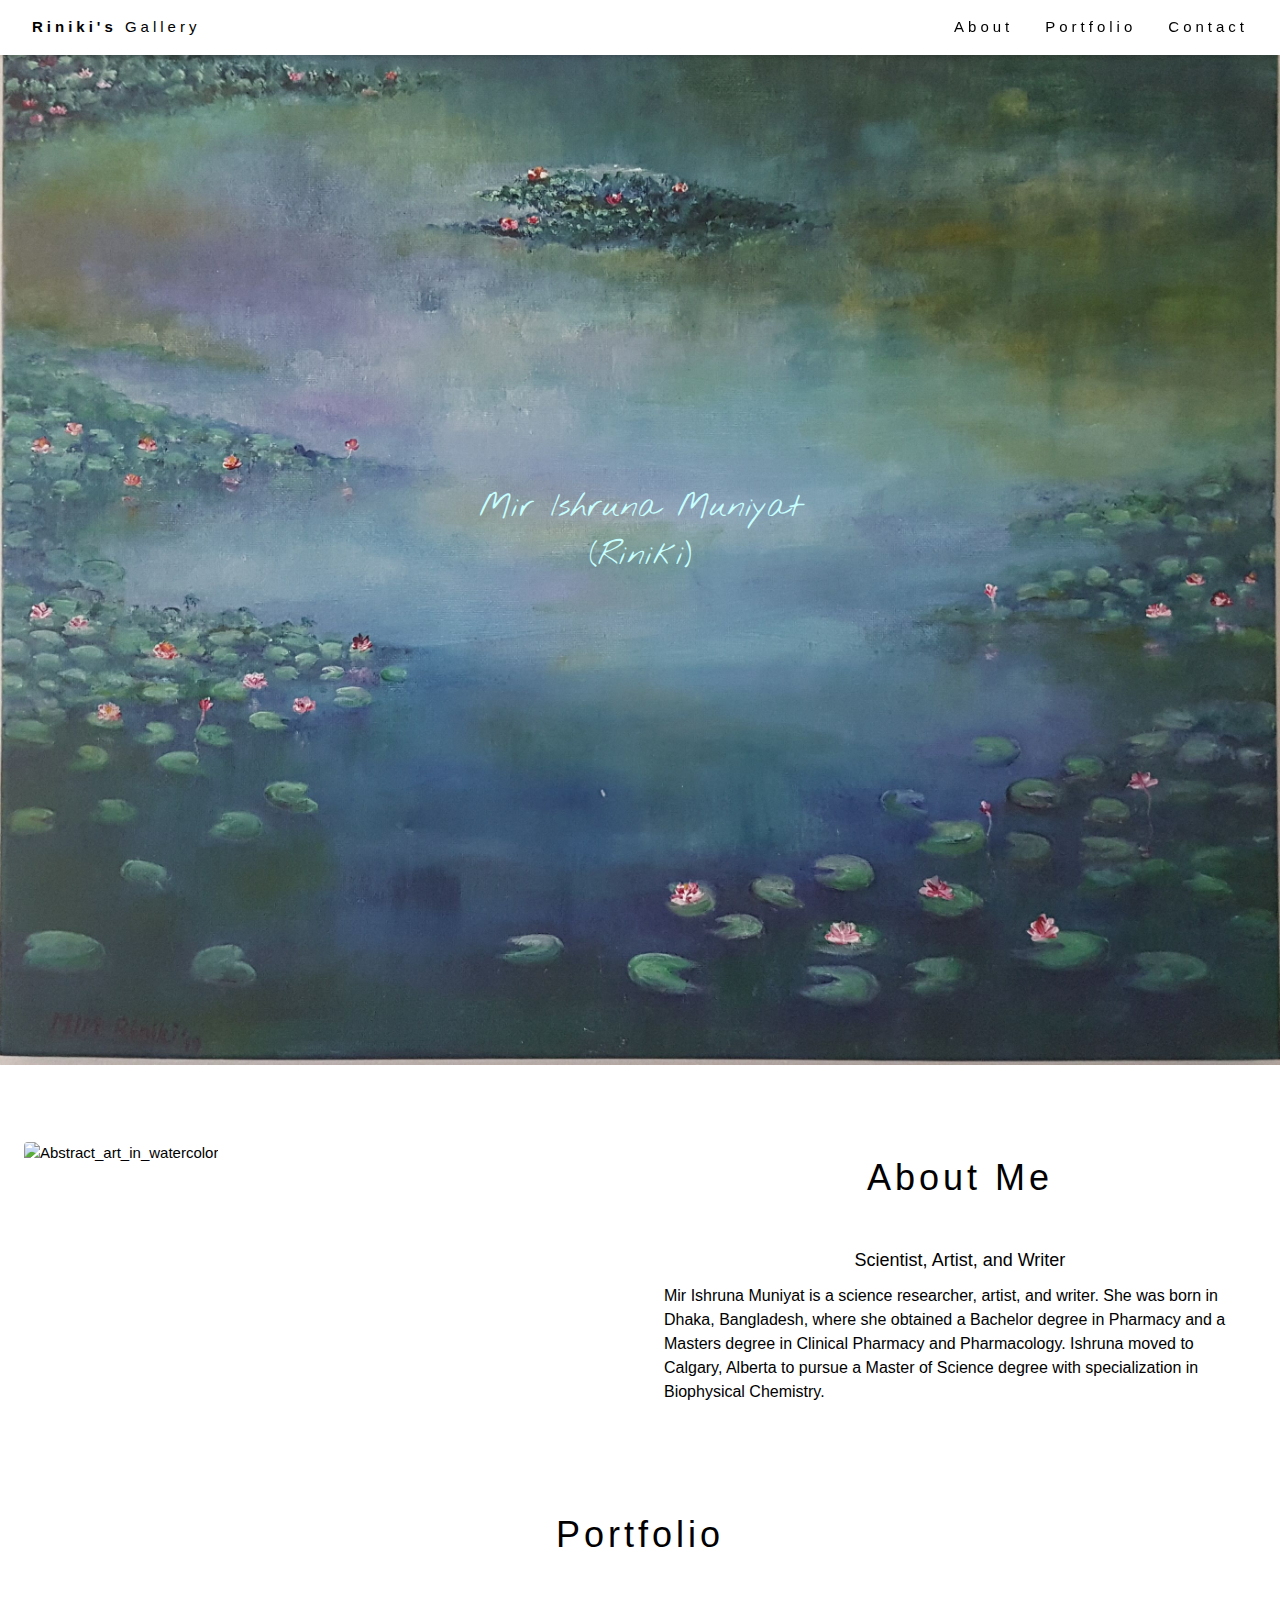
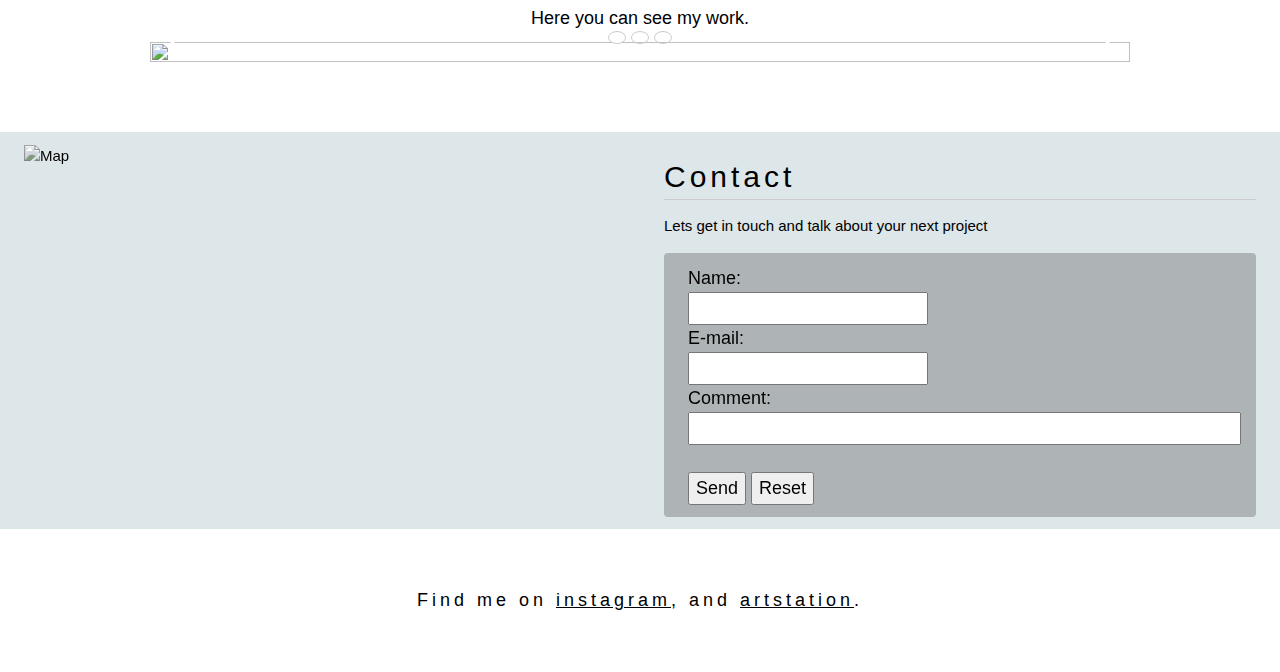
==== commit b70e6005: "Update index.html" ====
--- a/index.html
+++ b/index.html
@@ -103,10 +103,10 @@
 			<div class="w3-half w3-padding-large">
 				<h1 class="w3-center w3-wide">About Me</h1><br>
 				<h5 class="w3-center"> Scientist, Artist, and Writer </h5>
-				<p> Mir Ishruna Muniyat is a science researcher, artist, and writer.
+				<h6> Mir Ishruna Muniyat is a science researcher, artist, and writer.
 					She was born in Dhaka, Bangladesh, where she obtained a Bachelor degree in Pharmacy and a Masters degree in Clinical Pharmacy and Pharmacology.
 					Ishruna moved to Calgary, Alberta to pursue a Master of Science degree with specialization in Biophysical Chemistry.
-				</p>
+				</h6>
 				<p class="w3-large w3-text-grey w3-hide-medium">		
 				</p>
 			</div>
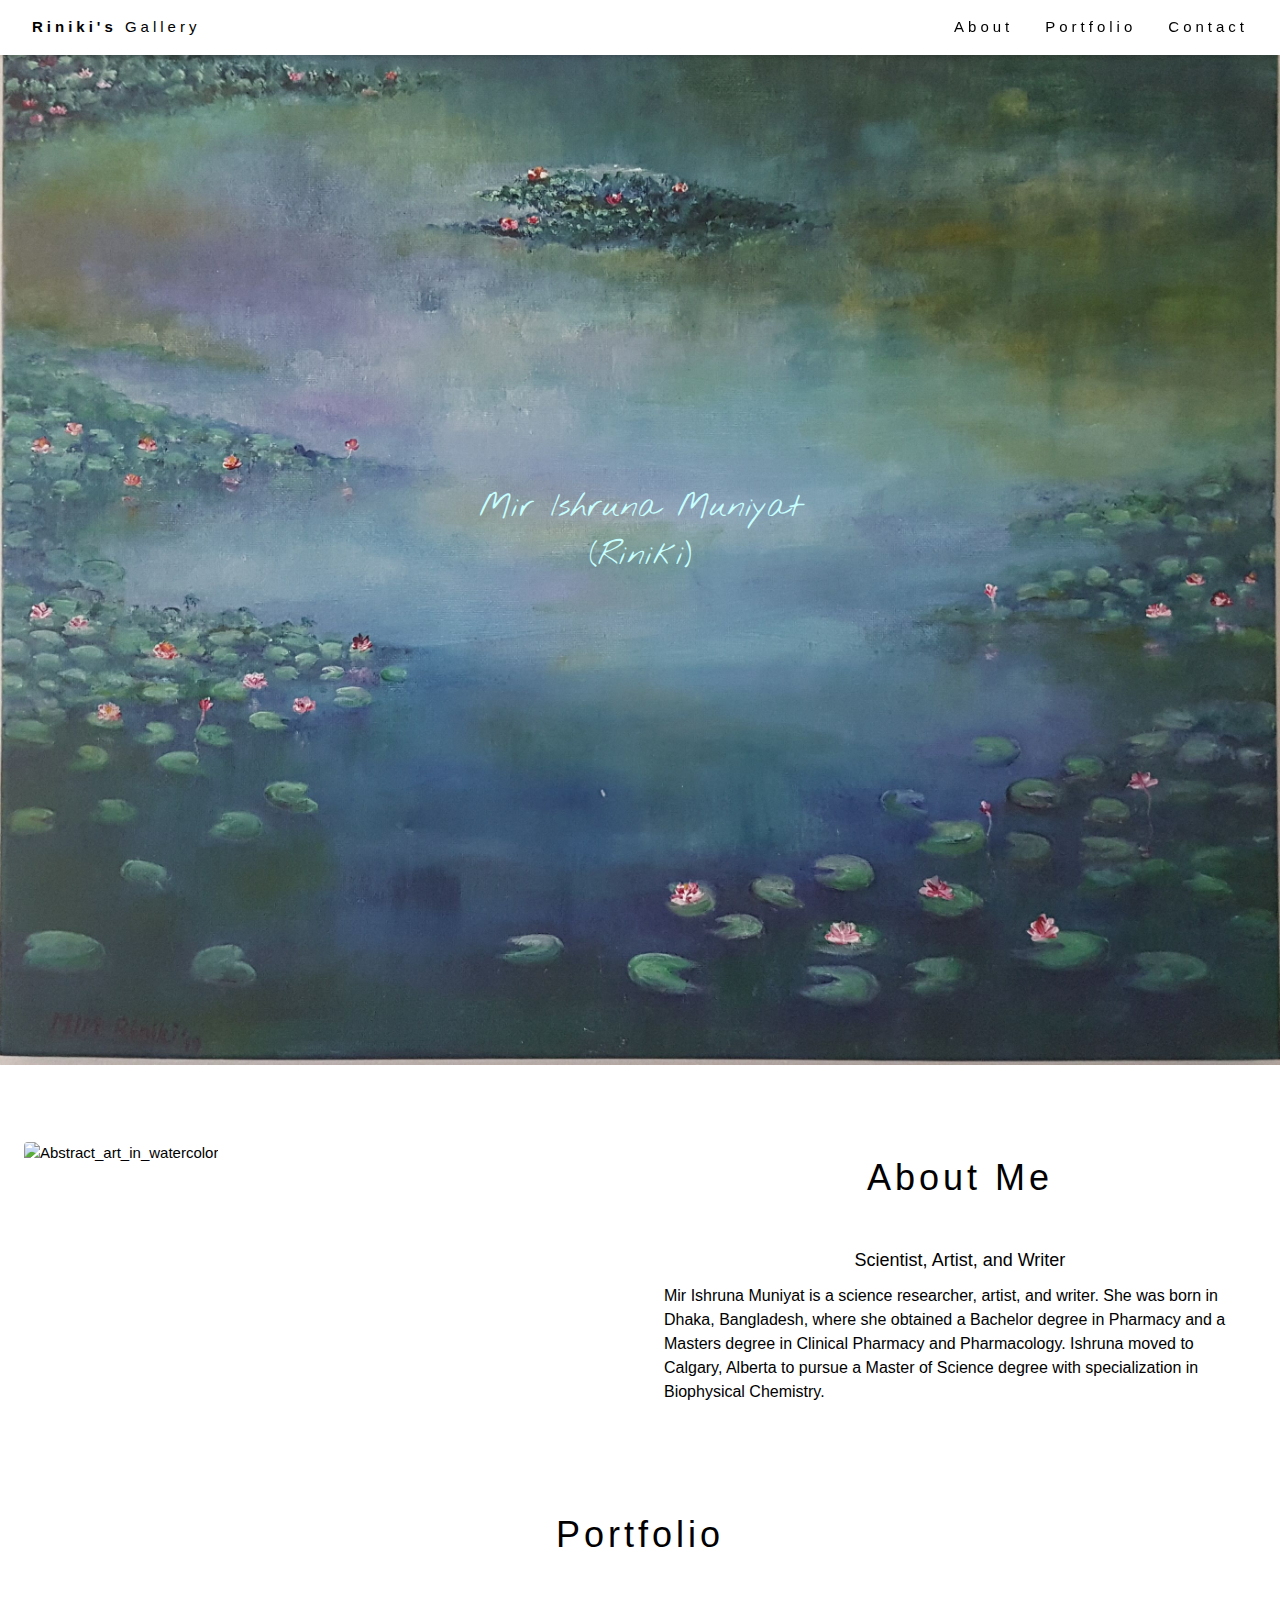
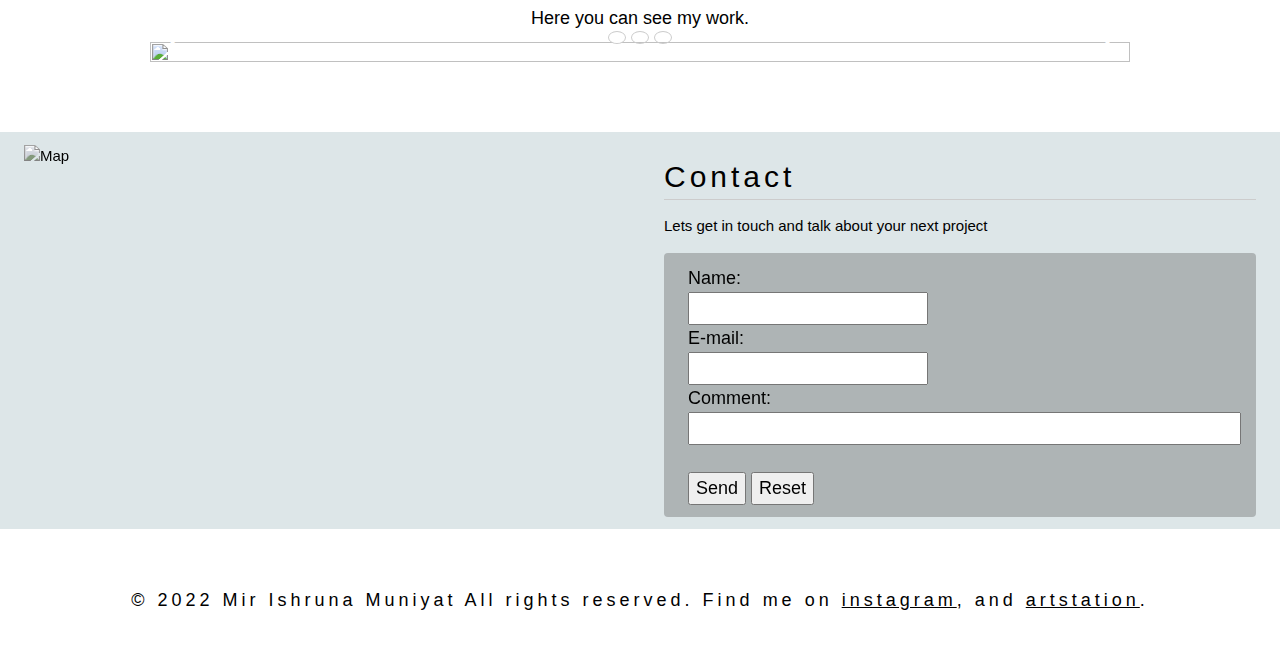
==== commit 13b35d92: "Update index.html" ====
--- a/index.html
+++ b/index.html
@@ -206,7 +206,7 @@
 <!-- %%%%%%%%%%%%%%%%%%%%%%%%%%%%%%%%%%%%%%%%%%%%%%%%%%%%%%%%%%%%%%%%%%%%%%%%%% -->
 <div class="w3-white w3-wide w3-padding">
 	<!-- background-color:#dde6e8; -->
-	<p class="w3-center w3-large w3-padding-32" style="font-size:10px">Find me on <a href="https://www.instagram.com/art_by_riniki/" title="instagram" target="_blank">instagram</a>, and <a href="https://ishruna_muniyat.artstation.com/" title="artstation" target="_blank">artstation</a>.</p>
+	<p class="w3-center w3-large w3-padding-32" style="font-size:10px"> &copy 2022 Mir Ishruna Muniyat All rights reserved. Find me on <a href="https://www.instagram.com/art_by_riniki/" title="instagram" target="_blank">instagram</a>, and <a href="https://ishruna_muniyat.artstation.com/" title="artstation" target="_blank">artstation</a>.</p>
 </div>
 
 </body>
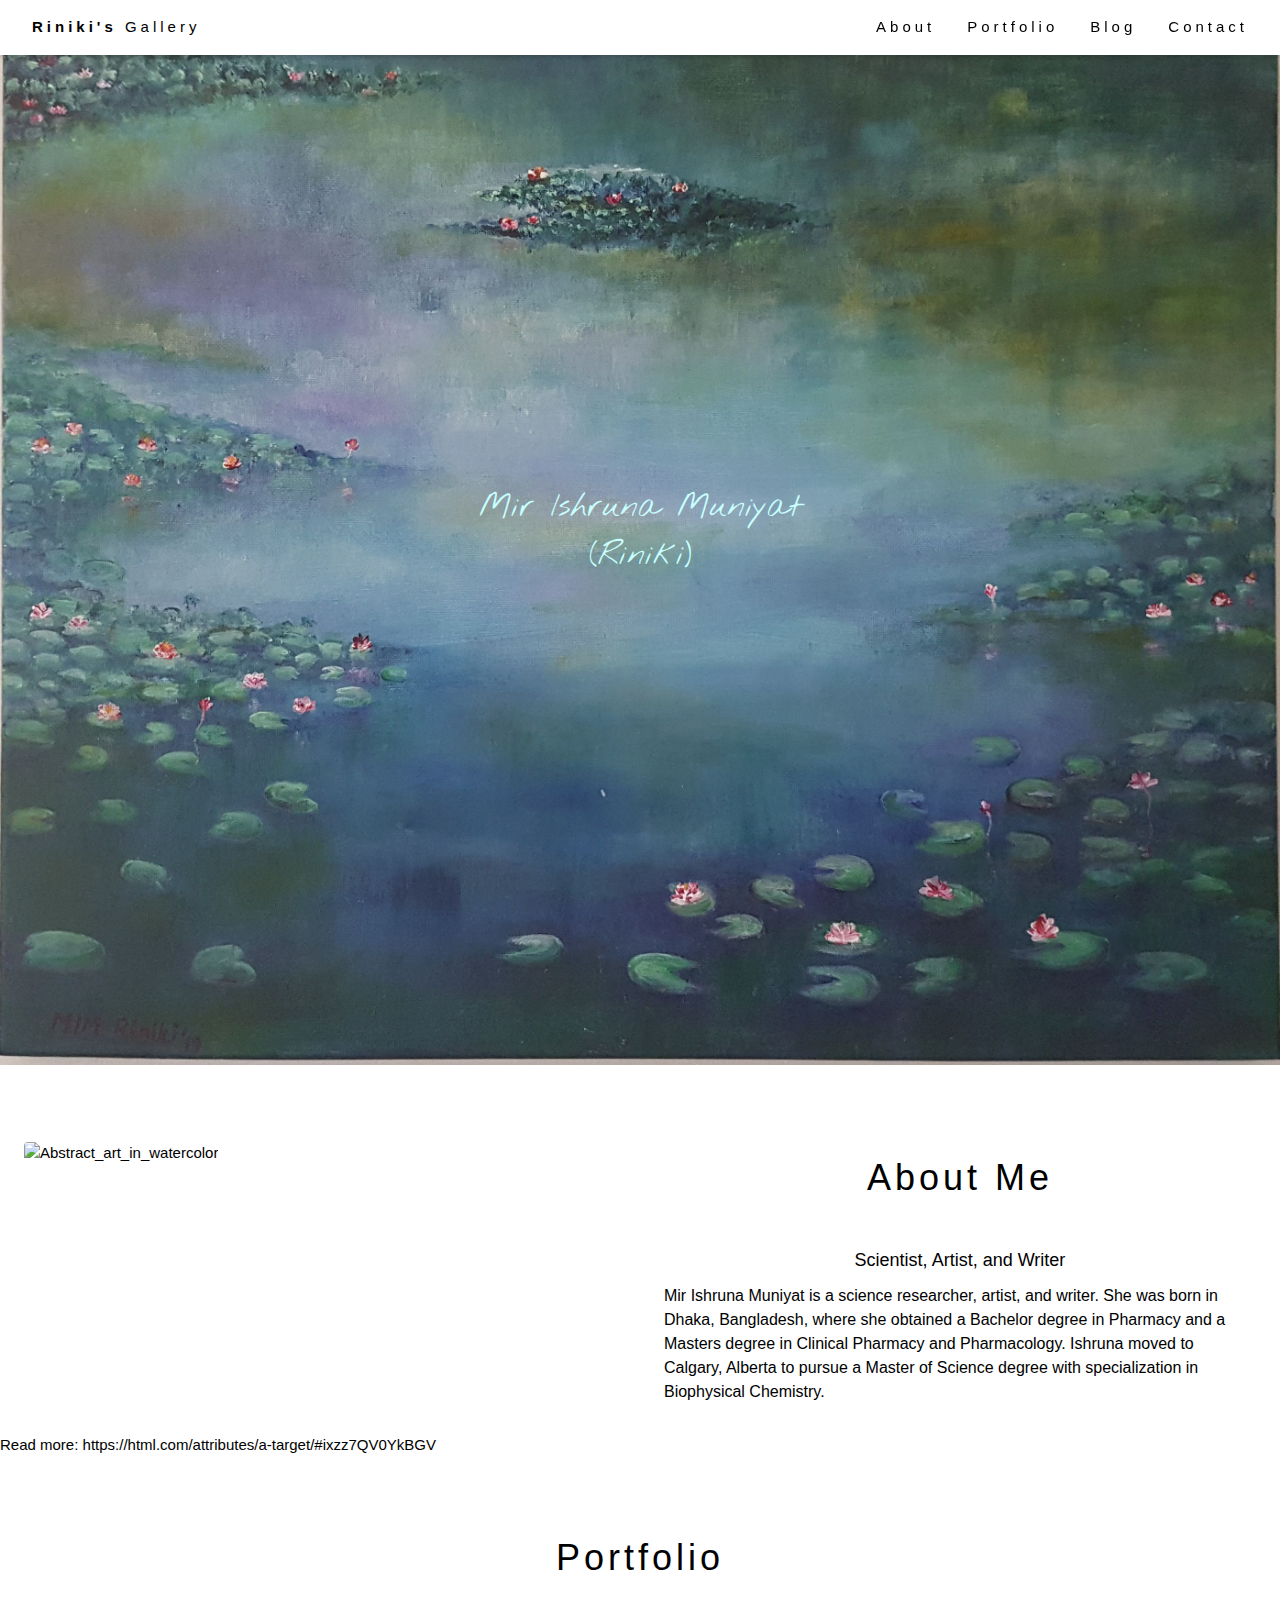
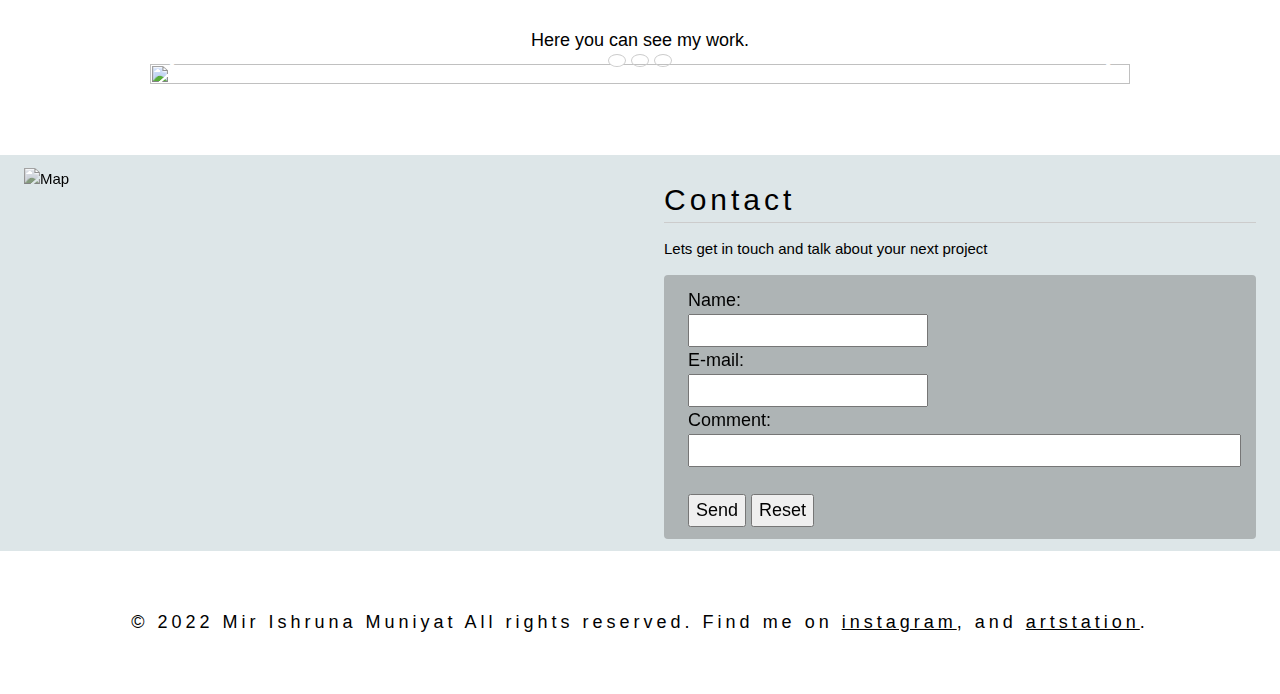
==== commit ba276233: "Update index.html" ====
--- a/index.html
+++ b/index.html
@@ -72,6 +72,7 @@
 	<div class="w3-right w3-hide-small">
 		<a href="#about" class="w3-bar-item w3-button">About</a>
 		<a href="#projects" class="w3-bar-item w3-button">Portfolio</a>
+		<a href="#blog" class="w3-bar-item w3-button">Blog</a>
 		<a href="#contact" class="w3-bar-item w3-button">Contact</a>
 	</div>
 </div>
@@ -118,7 +119,8 @@
 <!-- %%%%%%%%%%%%%%%%%%%%%% Portfolio %%%%%%%%%%%%%%%%%%%%%%%%%%%%%%%%%%%%%%%%%%% -->
 <!-- %%%%%%%%%%%%%%%%%%%%%%%%%%%%%%%%%%%%%%%%%%%%%%%%%%%%%%%%%%%%%%%%%%%%%%%%%% -->
 <!-- Slides -->
-	
+
+Read more: https://html.com/attributes/a-target/#ixzz7QV0YkBGV
 <div id="projects" class="w3-center w3-padding-top-64">
 	<h1 class="w3-wide">Portfolio</h1><br>
 	<h5> Here you can see my work.</h5>
@@ -177,7 +179,7 @@
 				<img id="contact" src="Images/contact.png" class="w3-image w3-greyscale" alt="Map" style="width:100%">
 			</div>
 		</div>
-		
+
 		<div class="about_column">
 			<div class="w3-half w3-padding-large w3-hide-smal">
 				<h2 class="w3-border-bottom w3-wide 3-border-light-grey">Contact</h2>
@@ -200,13 +202,12 @@
 		</div>
 	</div>
 </div>
-
 <!-- %%%%%%%%%%%%%%%%%%%%%%%%%%%%%%%%%%%%%%%%%%%%%%%%%%%%%%%%%%%%%%%%%%%%%%%%%% -->
 <!-- %%%%%%%%%%%%%%%%%%%%%% FOOTER %%%%%%%%%%%%%%%%%%%%%%%%%%%%%%%%%%%%%%%%%%%% -->
 <!-- %%%%%%%%%%%%%%%%%%%%%%%%%%%%%%%%%%%%%%%%%%%%%%%%%%%%%%%%%%%%%%%%%%%%%%%%%% -->
 <div class="w3-white w3-wide w3-padding">
 	<!-- background-color:#dde6e8; -->
-	<p class="w3-center w3-large w3-padding-32" style="font-size:10px"> &copy 2022 Mir Ishruna Muniyat All rights reserved. Find me on <a href="https://www.instagram.com/art_by_riniki/" title="instagram" target="_blank">instagram</a>, and <a href="https://ishruna_muniyat.artstation.com/" title="artstation" target="_blank">artstation</a>.</p>
+	<p class="w3-center w3-large w3-padding-32" style="font-size:10px"> &copy 2022 Mir Ishruna Muniyat All rights reserved. Find me on <a href="https://www.instagram.com/riniki_creates/" title="instagram" target="_blank">instagram</a>, and <a href="https://ishruna_muniyat.artstation.com/" title="artstation" target="_blank">artstation</a>.</p>
 </div>
 
 </body>
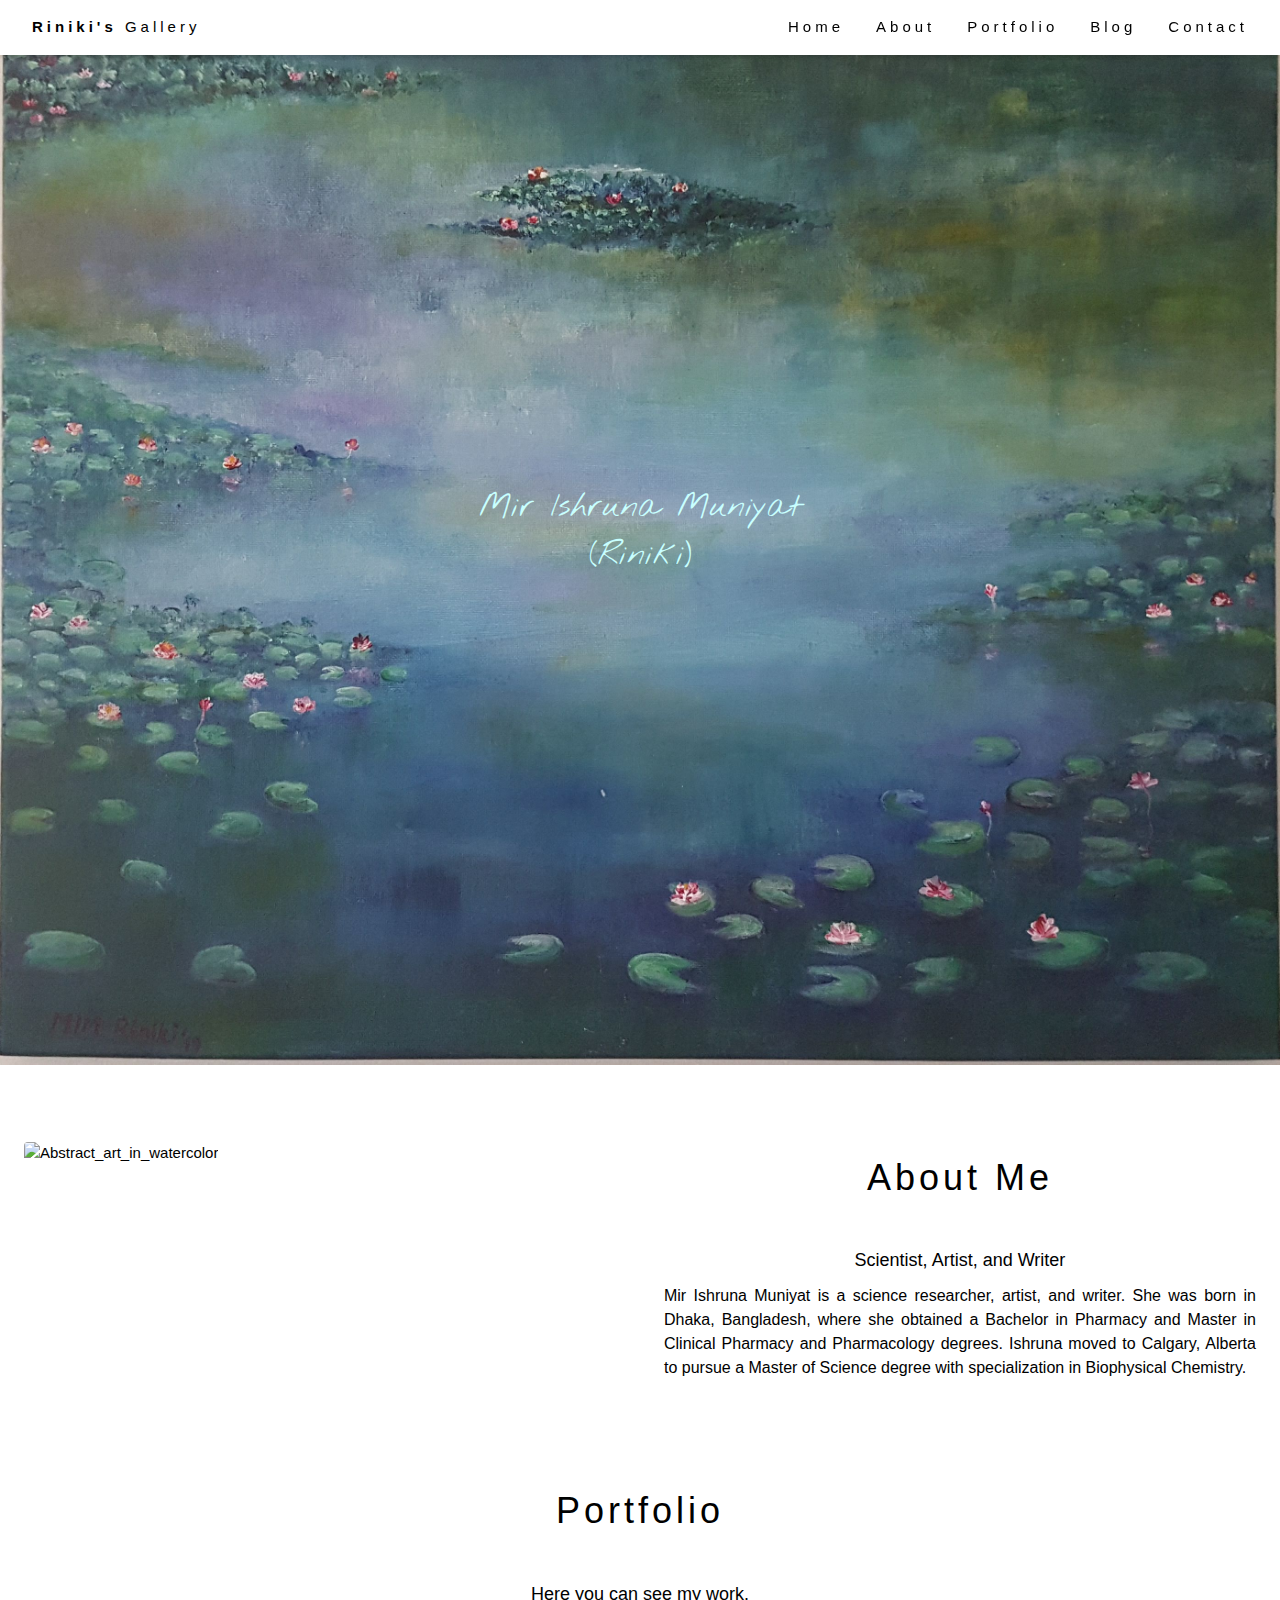
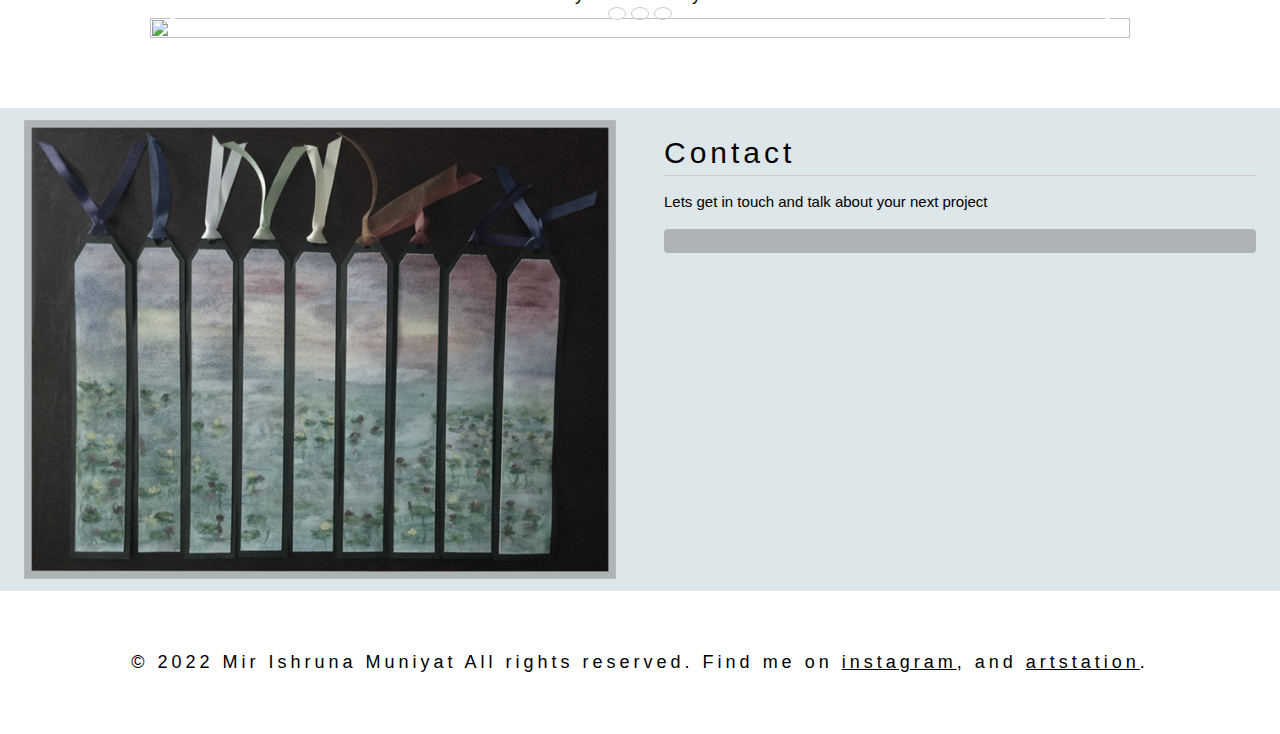
==== commit 18c08b67: "Update index.html" ====
--- a/index.html
+++ b/index.html
@@ -70,9 +70,10 @@
 	
 	<!-- Float links to the right. Hide them on small screens -->
 	<div class="w3-right w3-hide-small">
+		<a href="index.html" class="w3-bar-item w3-button">Home</a>
 		<a href="#about" class="w3-bar-item w3-button">About</a>
 		<a href="#projects" class="w3-bar-item w3-button">Portfolio</a>
-		<a href="#blog" class="w3-bar-item w3-button">Blog</a>
+		<a href="blog.html" class="w3-bar-item w3-button">Blog</a>
 		<a href="#contact" class="w3-bar-item w3-button">Contact</a>
 	</div>
 </div>
@@ -96,7 +97,7 @@
 	<div class="about_row">
 		<div class="about_column">
 			<div class="w3-half w3-padding-large w3-hide-small">
-				<img src="Images/Abstract in Watercolor.png" class="w3-round w3-image" alt="Abstract_art_in_watercolor" style="width:100%">
+				<img src="Images/abstract_watercolor.png" class="w3-round w3-image" alt="Abstract_art_in_watercolor" style="width:100%">
 			</div>
 		</div>
 		
@@ -104,8 +105,8 @@
 			<div class="w3-half w3-padding-large">
 				<h1 class="w3-center w3-wide">About Me</h1><br>
 				<h5 class="w3-center"> Scientist, Artist, and Writer </h5>
-				<h6> Mir Ishruna Muniyat is a science researcher, artist, and writer.
-					She was born in Dhaka, Bangladesh, where she obtained a Bachelor degree in Pharmacy and a Masters degree in Clinical Pharmacy and Pharmacology.
+				<h6 style="text-align:justify; text-justify: inter-word"> Mir Ishruna Muniyat is a science researcher, artist, and writer.
+					She was born in Dhaka, Bangladesh, where she obtained a Bachelor in Pharmacy and Master in Clinical Pharmacy and Pharmacology degrees.
 					Ishruna moved to Calgary, Alberta to pursue a Master of Science degree with specialization in Biophysical Chemistry.
 				</h6>
 				<p class="w3-large w3-text-grey w3-hide-medium">		
@@ -119,8 +120,7 @@
 <!-- %%%%%%%%%%%%%%%%%%%%%% Portfolio %%%%%%%%%%%%%%%%%%%%%%%%%%%%%%%%%%%%%%%%%%% -->
 <!-- %%%%%%%%%%%%%%%%%%%%%%%%%%%%%%%%%%%%%%%%%%%%%%%%%%%%%%%%%%%%%%%%%%%%%%%%%% -->
 <!-- Slides -->
-
-Read more: https://html.com/attributes/a-target/#ixzz7QV0YkBGV
+	
 <div id="projects" class="w3-center w3-padding-top-64">
 	<h1 class="w3-wide">Portfolio</h1><br>
 	<h5> Here you can see my work.</h5>
@@ -186,6 +186,7 @@
 				<p>Lets get in touch and talk about your next project</p>
 				<div class="pale_blue w3-round">
 					<div class="w3-container w3-padding-large w3-grayscale-min w3-large">
+					<!---
 						<form action="mailto:ishruna.muniyat@gmail.com" method="post" enctype="text/plain">
 							Name:<br>
 							<input type="text" name="name"><br>
@@ -196,6 +197,7 @@
 							<input type="submit" value="Send">
 							<input type="reset" value="Reset">
 						</form>
+						-->
 					</div>
 				</div>		
 			</div>
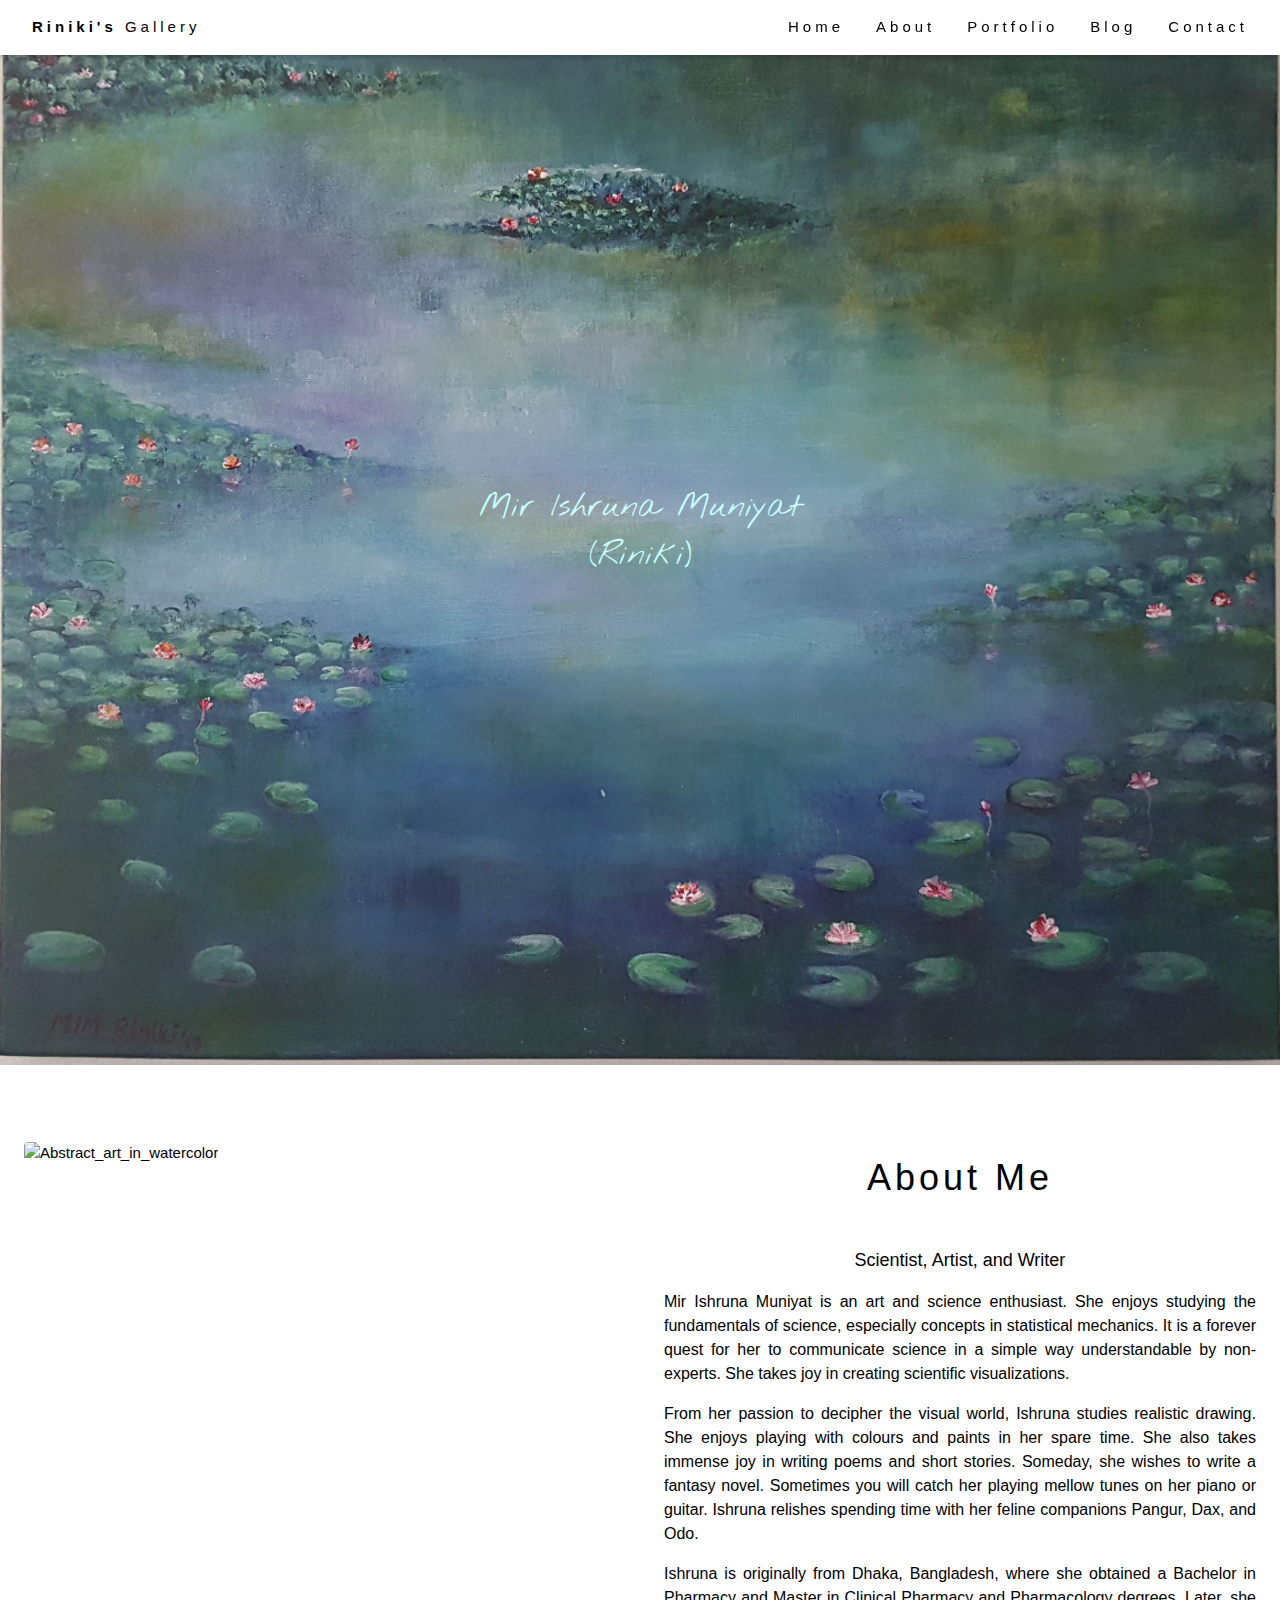
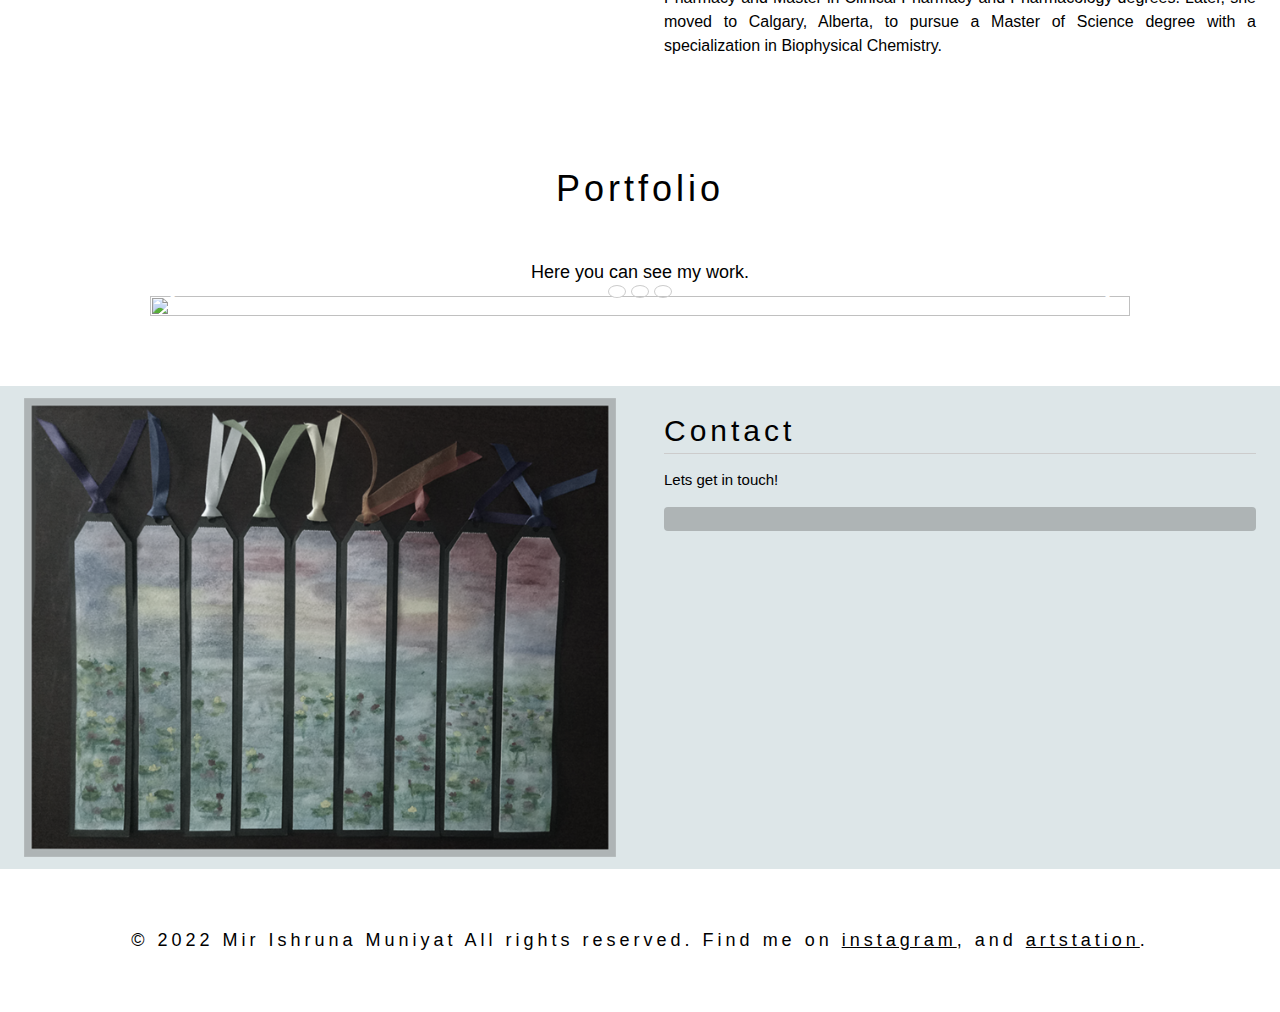
==== commit f6c742ac: "Updated about me." ====
--- a/index.html
+++ b/index.html
@@ -1,9 +1,10 @@
 <!DOCTYPE html>
 <html>
+<head>
 <meta charset="UFT-8">
 <title>Riniki Gallery</title>
 <meta name="viewport" content="width=device-width, initial-scale=1">
-
+</head>
 <style>
 .pale_blue {
         background-color: #aeb4b5;
@@ -43,6 +44,24 @@
 .mySlides {display:none}
 .w3-left, .w3-right, .w3-badge {cursor:pointer}
 .w3-badge {height:13px;width:13px;padding:0}
+<!-- Contact icons -->
+.fa {
+  padding: 20px;
+  font-size: 30px;
+  width: 100px;
+  text-align: center;
+  text-decoration: none;
+  margin: 10px 200px;
+}
+
+.fa:hover {
+    opacity: 0.7;
+}
+
+.fa-facebook {
+  background: #3B5998;
+  color: white;
+}
 </style>
 			
 <!-- %%%%%%%%%%%%%%%%%%%%%% STYLE  FOR SLIDE SHOW %%%%%%%%%%%%%%%%%%%%%%%%%%%%%%%%%% -->
@@ -105,9 +124,9 @@
 			<div class="w3-half w3-padding-large">
 				<h1 class="w3-center w3-wide">About Me</h1><br>
 				<h5 class="w3-center"> Scientist, Artist, and Writer </h5>
-				<h6 style="text-align:justify; text-justify: inter-word"> Mir Ishruna Muniyat is a science researcher, artist, and writer.
-					She was born in Dhaka, Bangladesh, where she obtained a Bachelor in Pharmacy and Master in Clinical Pharmacy and Pharmacology degrees.
-					Ishruna moved to Calgary, Alberta to pursue a Master of Science degree with specialization in Biophysical Chemistry.
+				<h6 style="text-align:justify; text-justify: inter-word"> <p>Mir Ishruna Muniyat is an art and science enthusiast. She enjoys studying the fundamentals of science, especially concepts in statistical mechanics. It is a forever quest for her to communicate science in a simple way understandable by non-experts. She takes joy in creating scientific visualizations.</p>
+				<p>From her passion to decipher the visual world, Ishruna studies realistic drawing. She enjoys playing with colours and paints in her spare time. She also takes immense joy in writing poems and short stories. Someday, she wishes to write a fantasy novel. Sometimes you will catch her playing mellow tunes on her piano or guitar. Ishruna relishes spending time with her feline companions Pangur, Dax, and Odo. </p>
+				<p>Ishruna is originally from Dhaka, Bangladesh, where she obtained a Bachelor in Pharmacy and Master in Clinical Pharmacy and Pharmacology degrees. Later, she moved to Calgary, Alberta, to pursue a Master of Science degree with a specialization in Biophysical Chemistry.</p>
 				</h6>
 				<p class="w3-large w3-text-grey w3-hide-medium">		
 				</p>
@@ -183,9 +202,11 @@
 		<div class="about_column">
 			<div class="w3-half w3-padding-large w3-hide-smal">
 				<h2 class="w3-border-bottom w3-wide 3-border-light-grey">Contact</h2>
-				<p>Lets get in touch and talk about your next project</p>
+				<p>Lets get in touch!</p>
 				<div class="pale_blue w3-round">
 					<div class="w3-container w3-padding-large w3-grayscale-min w3-large">
+						<!-- Add font awesome icons -->
+
 					<!---
 						<form action="mailto:ishruna.muniyat@gmail.com" method="post" enctype="text/plain">
 							Name:<br>
@@ -213,4 +234,4 @@
 </div>
 
 </body>
-</html>
+</html>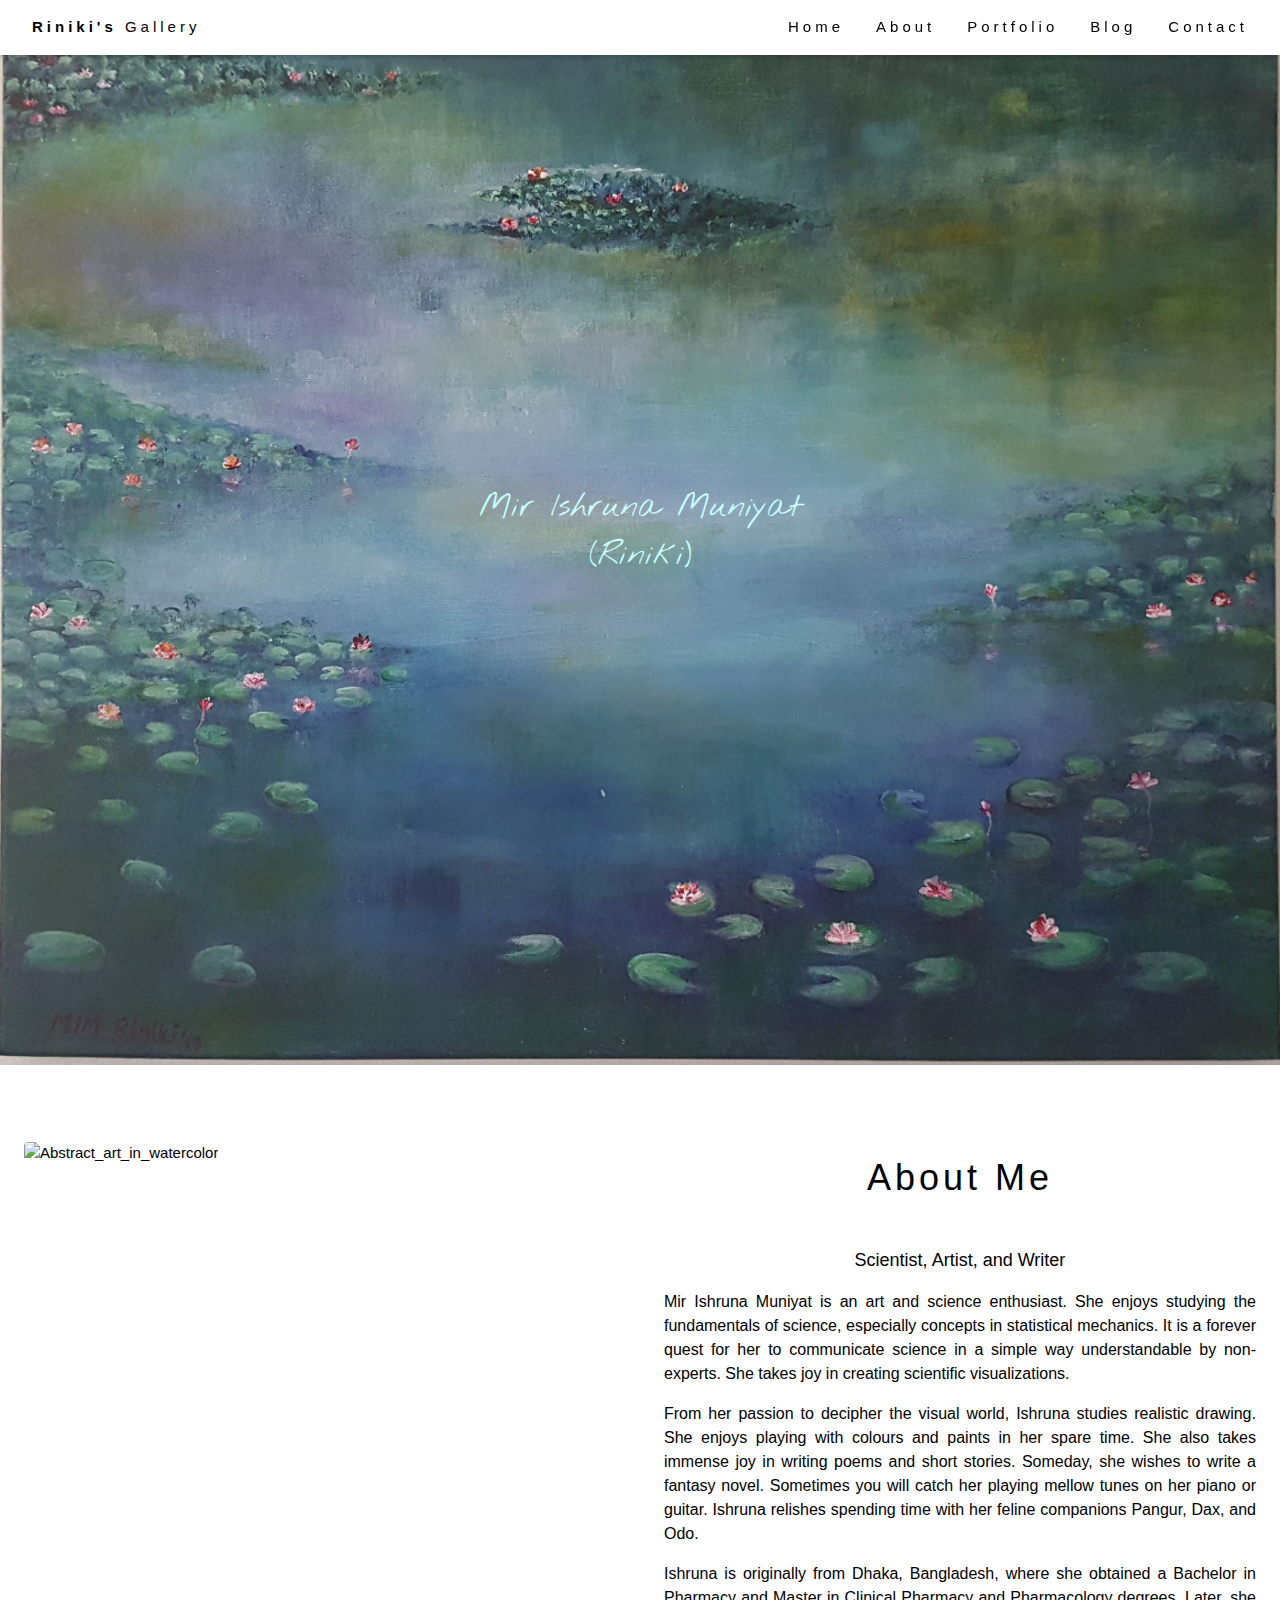
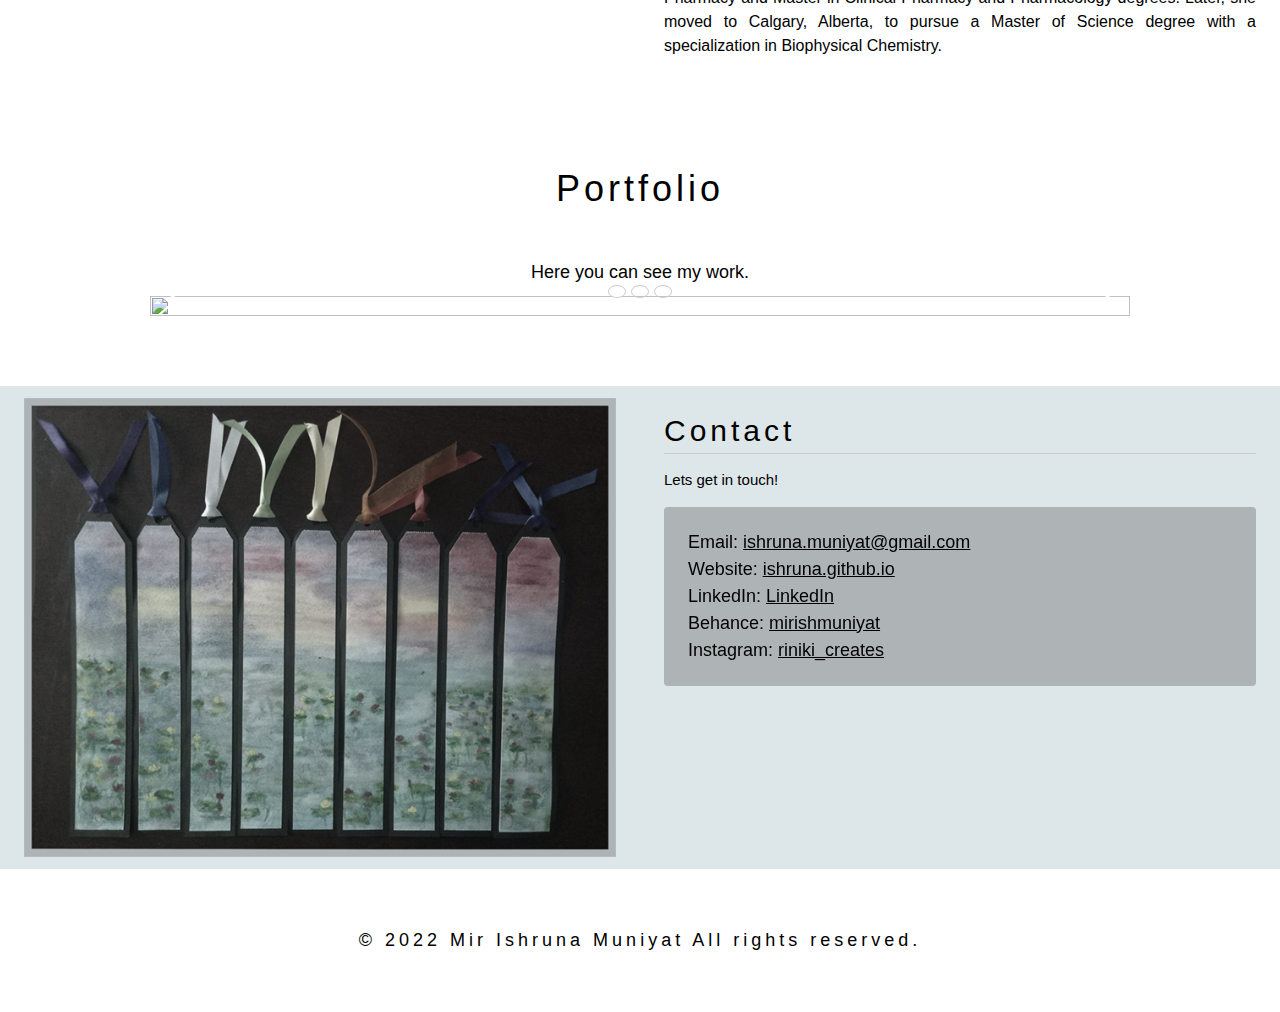
==== commit b3751553: "Added contact information" ====
--- a/index.html
+++ b/index.html
@@ -205,6 +205,13 @@
 				<p>Lets get in touch!</p>
 				<div class="pale_blue w3-round">
 					<div class="w3-container w3-padding-large w3-grayscale-min w3-large">
+						<h5>
+							Email: <a href="mailto:ishruna.muniyat@gmail.com"> ishruna.muniyat@gmail.com </a><br>
+							Website: <a href="https://ishruna.github.io/" target="_blank"> ishruna.github.io </a> <br>
+							LinkedIn: <a href="https://www.linkedin.com/in/mirishrunamuniyat/" target="_blank"> LinkedIn </a> <br>
+							Behance: <a href="https://www.behance.net/mirishmuniyat" target="_blank"> mirishmuniyat </a> <br>
+							Instagram: <a href="https://www.instagram.com/riniki_creates/" target="_blank"> riniki_creates </a> <br>
+						</h5>
 						<!-- Add font awesome icons -->
 
 					<!---
@@ -230,7 +237,7 @@
 <!-- %%%%%%%%%%%%%%%%%%%%%%%%%%%%%%%%%%%%%%%%%%%%%%%%%%%%%%%%%%%%%%%%%%%%%%%%%% -->
 <div class="w3-white w3-wide w3-padding">
 	<!-- background-color:#dde6e8; -->
-	<p class="w3-center w3-large w3-padding-32" style="font-size:10px"> &copy 2022 Mir Ishruna Muniyat All rights reserved. Find me on <a href="https://www.instagram.com/riniki_creates/" title="instagram" target="_blank">instagram</a>, and <a href="https://ishruna_muniyat.artstation.com/" title="artstation" target="_blank">artstation</a>.</p>
+	<p class="w3-center w3-large w3-padding-32" style="font-size:10px"> &copy 2022 Mir Ishruna Muniyat All rights reserved.</p>
 </div>
 
 </body>
